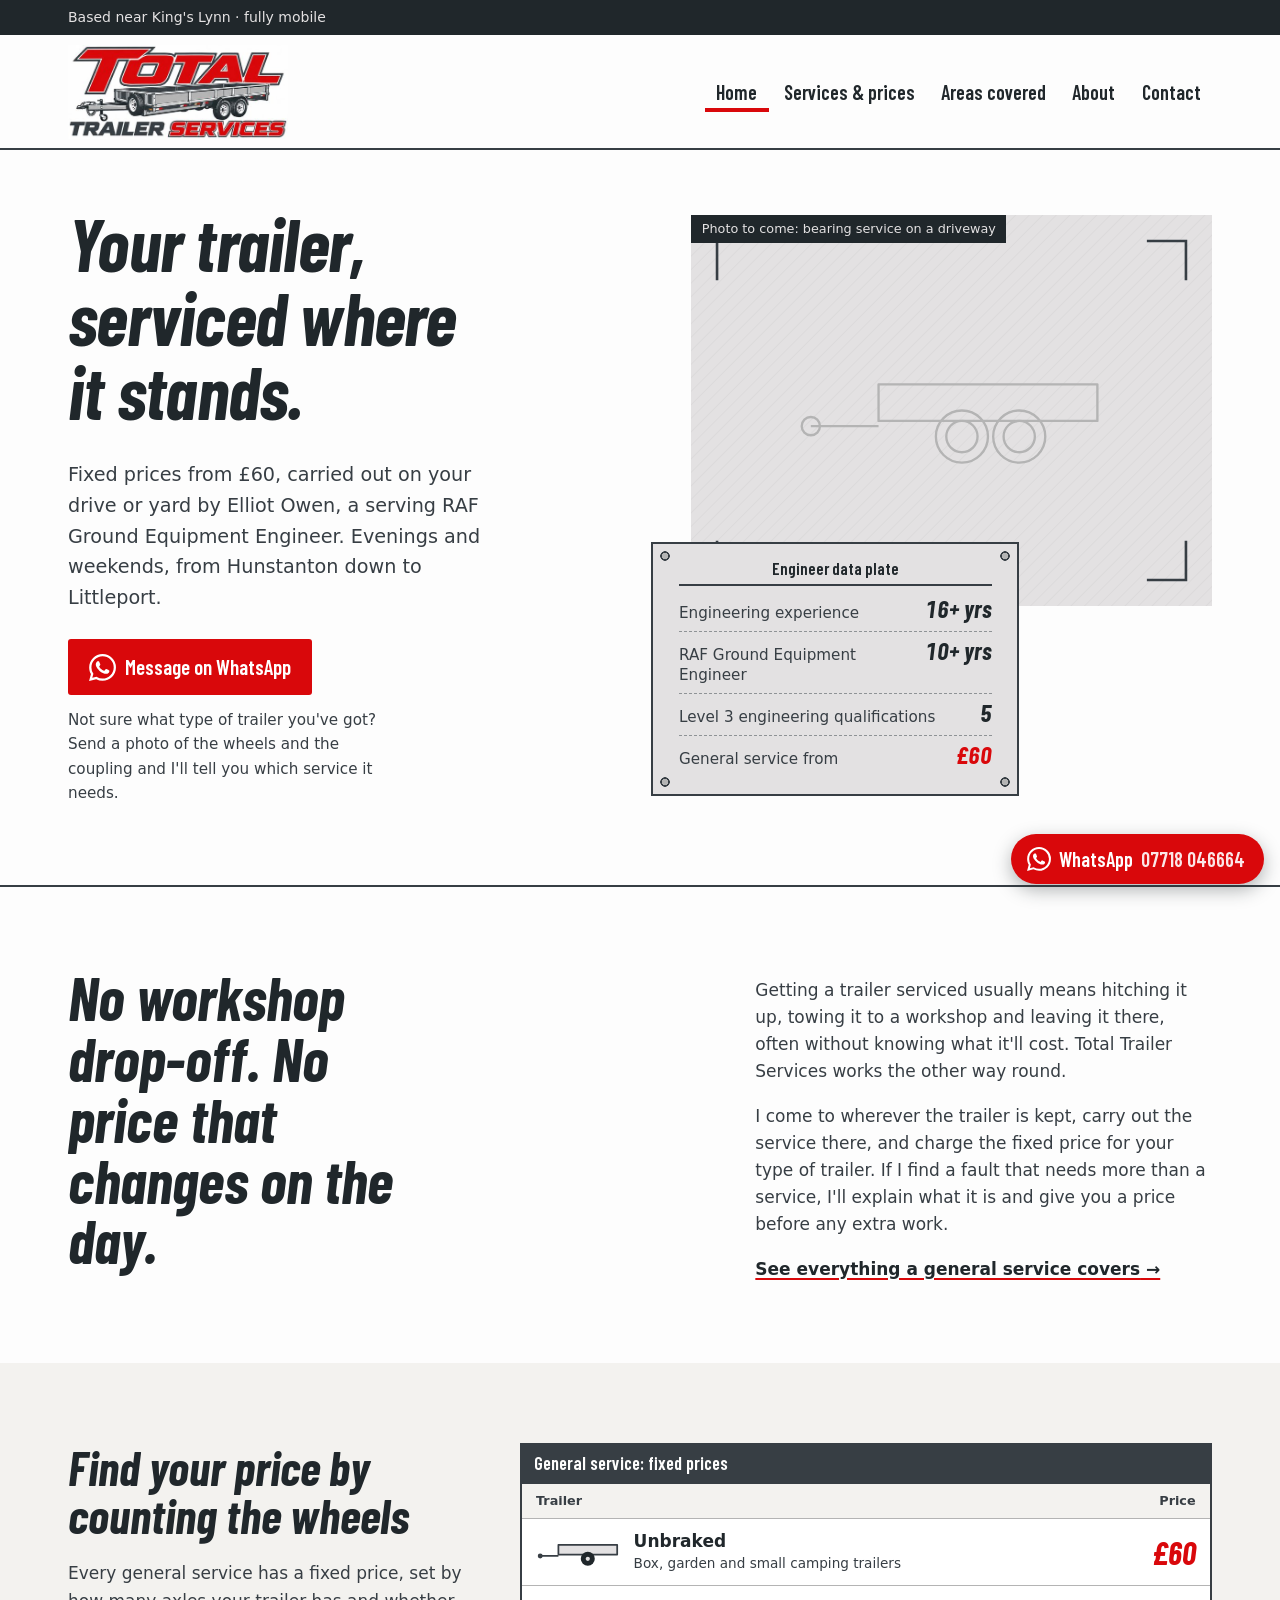
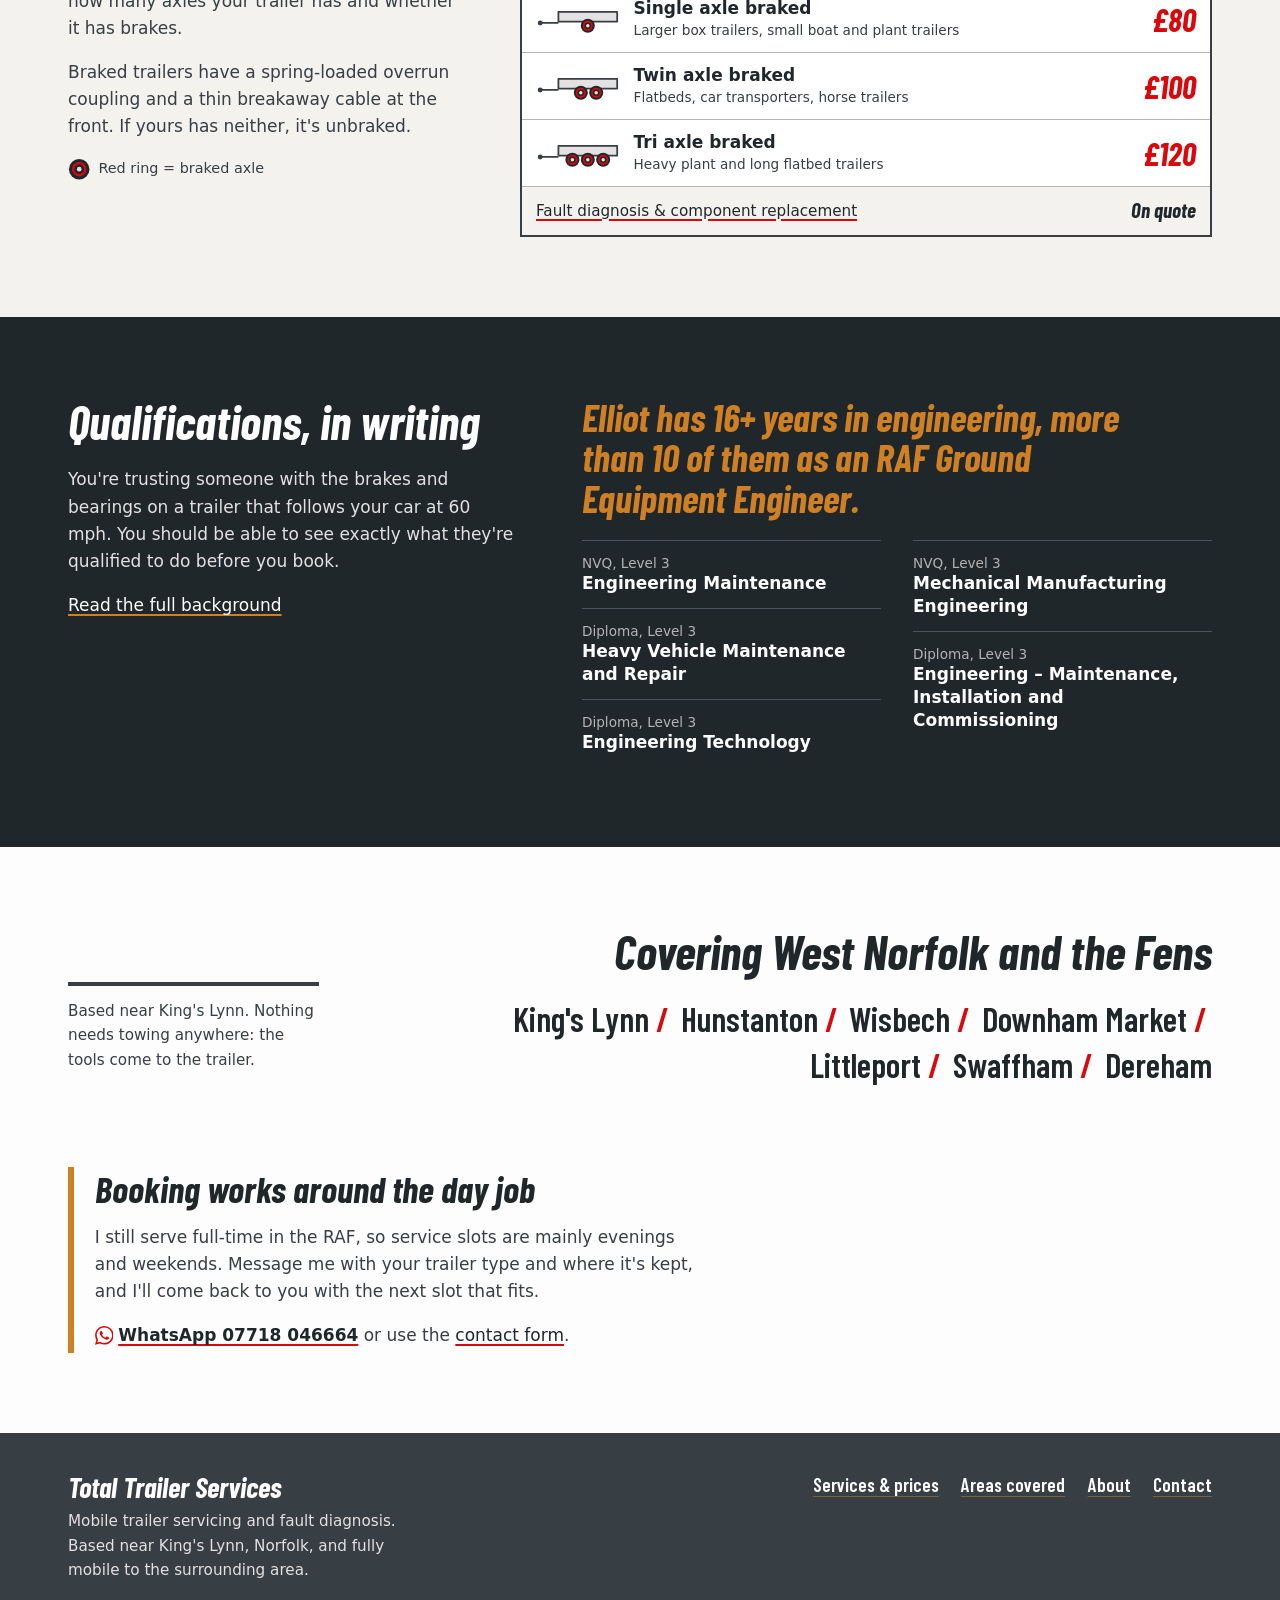
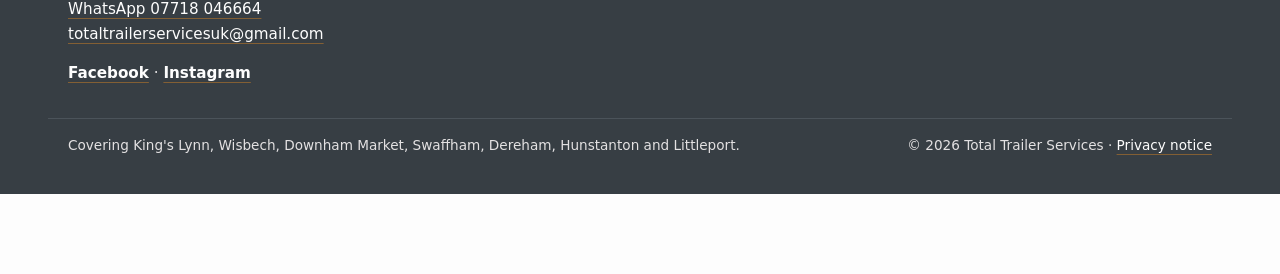
==== index.html @ 3a213771 "Add Facebook and Instagram links Footer social line on every page, a social line on the contact page" ====
<!doctype html>
<html lang="en-GB">
<head>
  <meta charset="utf-8">
  <meta name="viewport" content="width=device-width, initial-scale=1">
  <title>Mobile Trailer Servicing King's Lynn &amp; West Norfolk | Total Trailer Services</title>
  <meta name="description" content="RAF-trained mobile trailer servicing near King's Lynn. Fixed prices from £60 for unbraked, single, twin and tri axle trailers, serviced on your drive. Fault diagnosis too.">
  <link rel="canonical" href="https://totaltrailerservices.com/">
  <meta property="og:type" content="website">
  <meta property="og:title" content="Mobile Trailer Servicing – King's Lynn &amp; West Norfolk">
  <meta property="og:description" content="Fixed-price trailer servicing from £60, carried out where your trailer is parked by an RAF Ground Equipment Engineer.">
  <meta property="og:url" content="https://totaltrailerservices.com/">
  <meta property="og:image" content="https://totaltrailerservices.com/images/total-trailer-services-og.jpg">
  <meta property="og:image:width" content="1200">
  <meta property="og:image:height" content="630">
  <meta property="og:image:alt" content="Total Trailer Services logo with totaltrailerservices.com - mobile trailer servicing Norfolk">
  <meta name="twitter:card" content="summary_large_image">
  <meta name="theme-color" content="#20272b">
  <link rel="icon" href="favicon.svg" type="image/svg+xml">
  <link rel="apple-touch-icon" href="apple-touch-icon.png">
  <link rel="preload" href="fonts/barlow-condensed-700-italic-latin.woff2" as="font" type="font/woff2" crossorigin>
  <link rel="stylesheet" href="css/styles.css">
  <script>document.documentElement.className += ' js';</script>
  <script src="js/site.js" defer></script>
  <script type="application/ld+json">
  {
    "@context": "https://schema.org",
    "@type": "LocalBusiness",
    "@id": "https://totaltrailerservices.com/#business",
    "name": "Total Trailer Services",
    "founder": { "@type": "Person", "name": "Elliot Owen", "jobTitle": "Trailer service engineer" },
    "description": "RAF-trained mobile trailer servicing and fault diagnosis based near King's Lynn, Norfolk. Fixed-price general servicing for unbraked, single, twin and tri axle braked trailers.",
    "url": "https://totaltrailerservices.com/",
    "sameAs": ["https://www.facebook.com/profile.php?id=61594509803579", "https://www.instagram.com/totaltrailerservicesuk"],
    "telephone": "+447718046664",
    "logo": "https://totaltrailerservices.com/images/total-trailer-services-logo.jpg",
    "image": "https://totaltrailerservices.com/images/total-trailer-services-logo.jpg",
    "priceRange": "£60–£120",
    "currenciesAccepted": "GBP",
    "address": { "@type": "PostalAddress", "addressLocality": "King's Lynn", "addressRegion": "Norfolk", "addressCountry": "GB" },
    "areaServed": [
      { "@type": "City", "name": "King's Lynn", "containedInPlace": { "@type": "AdministrativeArea", "name": "Norfolk" } },
      { "@type": "City", "name": "Wisbech", "containedInPlace": { "@type": "AdministrativeArea", "name": "Cambridgeshire" } },
      { "@type": "City", "name": "Downham Market", "containedInPlace": { "@type": "AdministrativeArea", "name": "Norfolk" } },
      { "@type": "City", "name": "Swaffham", "containedInPlace": { "@type": "AdministrativeArea", "name": "Norfolk" } },
      { "@type": "City", "name": "Dereham", "containedInPlace": { "@type": "AdministrativeArea", "name": "Norfolk" } },
      { "@type": "City", "name": "Hunstanton", "containedInPlace": { "@type": "AdministrativeArea", "name": "Norfolk" } },
      { "@type": "City", "name": "Littleport", "containedInPlace": { "@type": "AdministrativeArea", "name": "Cambridgeshire" } }
    ],
    "knowsAbout": ["Trailer servicing", "Trailer brake servicing", "Wheel bearing replacement", "Trailer lighting and wiring faults", "Trailer fault diagnosis"],
    "hasOfferCatalog": {
      "@type": "OfferCatalog",
      "name": "Mobile trailer services",
      "itemListElement": [
        { "@type": "Offer", "name": "General service – unbraked trailer", "price": "60.00", "priceCurrency": "GBP", "itemOffered": { "@type": "Service", "name": "Unbraked trailer general service", "serviceType": "Mobile trailer servicing" } },
        { "@type": "Offer", "name": "General service – single axle braked trailer", "price": "80.00", "priceCurrency": "GBP", "itemOffered": { "@type": "Service", "name": "Single axle braked trailer general service", "serviceType": "Mobile trailer servicing" } },
        { "@type": "Offer", "name": "General service – twin axle braked trailer", "price": "100.00", "priceCurrency": "GBP", "itemOffered": { "@type": "Service", "name": "Twin axle braked trailer general service", "serviceType": "Mobile trailer servicing" } },
        { "@type": "Offer", "name": "General service – tri axle braked trailer", "price": "120.00", "priceCurrency": "GBP", "itemOffered": { "@type": "Service", "name": "Tri axle braked trailer general service", "serviceType": "Mobile trailer servicing" } },
        { "@type": "Offer", "name": "Fault diagnosis and component replacement", "description": "Braking system and lighting/wiring fault diagnosis, with component replacement. Quote on request.", "itemOffered": { "@type": "Service", "name": "Trailer fault diagnosis and component replacement", "serviceType": "Trailer fault diagnosis" } }
      ]
    }
  }
  </script>
</head>
<body>
  <a class="skip" href="#main">Skip to content</a>

  <div class="topstrip">
    <div class="wrap">
      <span>Based near King's Lynn · fully mobile</span>
    </div>
  </div>

  <header class="site-header">
    <div class="wrap">
      <a class="brand" href="index.html">
        <img src="images/total-trailer-services-logo.jpg"
             srcset="images/total-trailer-services-logo-480.jpg 480w, images/total-trailer-services-logo-960.jpg 960w"
             sizes="(min-width: 60em) 220px, 170px" width="480" height="205"
             alt="Total Trailer Services logo - mobile trailer servicing Norfolk">
      </a>
      <button class="nav-toggle" type="button" aria-expanded="false" aria-controls="site-nav"><span class="nav-toggle__bars" aria-hidden="true"></span>Menu</button>
      <nav id="site-nav" class="nav" aria-label="Main">
        <ul>
          <li><a href="index.html" aria-current="page">Home</a></li>
          <li><a href="services.html">Services &amp; prices</a></li>
          <li><a href="service-areas.html">Areas covered</a></li>
          <li><a href="about.html">About</a></li>
          <li><a href="contact.html">Contact</a></li>
        </ul>
      </nav>
    </div>
  </header>

  <main id="main">

    <!-- HERO: left-aligned copy with a single action. No button pair, no background shape.
         The trust signal lives on a data plate overlapping the photo (decision 1). -->
    <section class="hero" aria-labelledby="hero-title">
      <div class="wrap hero__grid">
        <div class="hero__text">
          <h1 id="hero-title">Your trailer, serviced where it stands.</h1>
          <p class="hero__sub">Fixed prices from £60, carried out on your drive or yard by Elliot Owen, a serving RAF Ground Equipment Engineer. Evenings and weekends, from Hunstanton down to Littleport.</p>
          <div class="hero__actions">
            <a class="btn btn--wa" href="https://wa.me/447718046664">
              <svg viewBox="0 0 24 24" aria-hidden="true" focusable="false"><path d="M17.472 14.382c-.297-.149-1.758-.867-2.03-.967-.273-.099-.471-.148-.67.15-.197.297-.767.966-.94 1.164-.173.199-.347.223-.644.075-.297-.15-1.255-.463-2.39-1.475-.883-.788-1.48-1.761-1.653-2.059-.173-.297-.018-.458.13-.606.134-.133.298-.347.446-.52.149-.174.198-.298.298-.497.099-.198.05-.371-.025-.52-.075-.149-.669-1.612-.916-2.207-.242-.579-.487-.5-.669-.51-.173-.008-.371-.01-.57-.01-.198 0-.52.074-.792.372-.272.297-1.04 1.016-1.04 2.479 0 1.462 1.065 2.875 1.213 3.074.149.198 2.096 3.2 5.077 4.487.709.306 1.262.489 1.694.625.712.227 1.36.195 1.871.118.571-.085 1.758-.719 2.006-1.413.248-.694.248-1.289.173-1.413-.074-.124-.272-.198-.57-.347m-5.421 7.403h-.004a9.87 9.87 0 01-5.031-1.378l-.361-.214-3.741.982.998-3.648-.235-.374a9.86 9.86 0 01-1.51-5.26c.001-5.45 4.436-9.884 9.888-9.884 2.64 0 5.122 1.03 6.988 2.898a9.825 9.825 0 012.893 6.994c-.003 5.45-4.437 9.884-9.885 9.884m8.413-18.297A11.815 11.815 0 0012.05 0C5.495 0 .16 5.335.157 11.892c0 2.096.547 4.142 1.588 5.945L.057 24l6.305-1.654a11.882 11.882 0 005.683 1.448h.005c6.554 0 11.89-5.335 11.893-11.893a11.821 11.821 0 00-3.48-8.413z"/></svg>
              Message on WhatsApp
            </a>
            <p class="hero__hint">Not sure what type of trailer you've got? Send a photo of the wheels and the coupling and I'll tell you which service it needs.</p>
          </div>
        </div>

        <div class="hero__media">
          <!-- PHOTO SLOT — suggested file: images/mobile-trailer-servicing-kings-lynn.jpg (landscape, 1200px+).
               Swap the src, then remove the photo--placeholder class. -->
          <div class="photo photo--placeholder" data-label="Photo to come: bearing service on a driveway">
            <img src="images/photo-placeholder.svg" width="1200" height="900"
                 alt="Elliot Owen greasing the wheel bearings on a twin axle braked trailer parked on a customer's driveway near King's Lynn">
          </div>
          <!-- The site's only "stats" block. Earned: published qualifications are this business's
               main edge locally, and it's drawn as a chassis data plate rather than a stats bar. -->
          <aside class="dataplate" aria-label="Engineer credentials">
            <p class="dataplate__title">Engineer data plate</p>
            <dl>
              <div><dt>Engineering experience</dt><dd>16+ yrs</dd></div>
              <div><dt>RAF Ground Equipment Engineer</dt><dd>10+ yrs</dd></div>
              <div><dt>Level 3 engineering qualifications</dt><dd>5</dd></div>
              <div><dt>General service from</dt><dd class="is-price">£60</dd></div>
            </dl>
          </aside>
        </div>
      </div>
    </section>

    <!-- Opens with a statement headline and no heading ornament; body copy sits to the right. -->
    <section class="statement section" aria-labelledby="statement-title">
      <div class="wrap statement__grid">
        <h2 id="statement-title" class="statement__lead">No workshop drop-off. No price that changes on the day.</h2>
        <div class="statement__body">
          <p>Getting a trailer serviced usually means hitching it up, towing it to a workshop and leaving it there, often without knowing what it'll cost. Total Trailer Services works the other way round.</p>
          <p>I come to wherever the trailer is kept, carry out the service there, and charge the fixed price for your type of trailer. If I find a fault that needs more than a service, I'll explain what it is and give you a price before any extra work.</p>
          <p><a class="link-strong" href="services.html">See everything a general service covers</a></p>
        </div>
      </div>
    </section>

    <!-- Pricing snapshot: job sheet table keyed by axle drawings (decisions 1 + 2). -->
    <section class="pricing section" aria-labelledby="pricing-title">
      <div class="wrap pricing__grid">
        <div class="pricing__intro">
          <h2 id="pricing-title">Find your price by counting the wheels</h2>
          <p>Every general service has a fixed price, set by how many axles your trailer has and whether it has brakes.</p>
          <p>Braked trailers have a spring-loaded overrun coupling and a thin breakaway cable at the front. If yours has neither, it's unbraked.</p>
          <p class="legend">
            <svg viewBox="0 0 24 24" aria-hidden="true" focusable="false"><circle class="axle__tyre" cx="12" cy="12" r="11"/><circle class="axle__drum" cx="12" cy="12" r="6.5"/><circle class="axle__hub" cx="12" cy="12" r="2.5"/></svg>
            Red ring = braked axle
          </p>
        </div>

        <table class="jobsheet">
          <caption>General service: fixed prices</caption>
          <thead>
            <tr><th scope="col">Trailer</th><th scope="col">Price</th></tr>
          </thead>
          <tbody>
            <tr>
              <th scope="row"><span class="jobsheet__trailer">
                <svg class="axle" viewBox="0 0 120 48" aria-hidden="true" focusable="false"><path class="axle__body" d="M6 30h26M32 14h84v14H32z"/><circle class="axle__hitch" cx="6" cy="30" r="3.5"/><circle class="axle__tyre" cx="74" cy="34" r="10"/><circle class="axle__hub" cx="74" cy="34" r="3"/></svg>
                <span><span class="jobsheet__name">Unbraked</span><span class="jobsheet__note">Box, garden and small camping trailers</span></span>
              </span></th>
              <td class="price">£60</td>
            </tr>
            <tr>
              <th scope="row"><span class="jobsheet__trailer">
                <svg class="axle" viewBox="0 0 120 48" aria-hidden="true" focusable="false"><path class="axle__body" d="M6 30h26M32 14h84v14H32z"/><circle class="axle__hitch" cx="6" cy="30" r="3.5"/><circle class="axle__tyre" cx="74" cy="34" r="10"/><circle class="axle__drum" cx="74" cy="34" r="6"/><circle class="axle__hub" cx="74" cy="34" r="2.5"/></svg>
                <span><span class="jobsheet__name">Single axle braked</span><span class="jobsheet__note">Larger box trailers, small boat and plant trailers</span></span>
              </span></th>
              <td class="price">£80</td>
            </tr>
            <tr>
              <th scope="row"><span class="jobsheet__trailer">
                <svg class="axle" viewBox="0 0 120 48" aria-hidden="true" focusable="false"><path class="axle__body" d="M6 30h26M32 14h84v14H32z"/><circle class="axle__hitch" cx="6" cy="30" r="3.5"/><circle class="axle__tyre" cx="64" cy="34" r="10"/><circle class="axle__drum" cx="64" cy="34" r="6"/><circle class="axle__hub" cx="64" cy="34" r="2.5"/><circle class="axle__tyre" cx="86" cy="34" r="10"/><circle class="axle__drum" cx="86" cy="34" r="6"/><circle class="axle__hub" cx="86" cy="34" r="2.5"/></svg>
                <span><span class="jobsheet__name">Twin axle braked</span><span class="jobsheet__note">Flatbeds, car transporters, horse trailers</span></span>
              </span></th>
              <td class="price">£100</td>
            </tr>
            <tr>
              <th scope="row"><span class="jobsheet__trailer">
                <svg class="axle" viewBox="0 0 120 48" aria-hidden="true" focusable="false"><path class="axle__body" d="M6 30h26M32 14h84v14H32z"/><circle class="axle__hitch" cx="6" cy="30" r="3.5"/><circle class="axle__tyre" cx="52" cy="34" r="10"/><circle class="axle__drum" cx="52" cy="34" r="6"/><circle class="axle__hub" cx="52" cy="34" r="2.5"/><circle class="axle__tyre" cx="74" cy="34" r="10"/><circle class="axle__drum" cx="74" cy="34" r="6"/><circle class="axle__hub" cx="74" cy="34" r="2.5"/><circle class="axle__tyre" cx="96" cy="34" r="10"/><circle class="axle__drum" cx="96" cy="34" r="6"/><circle class="axle__hub" cx="96" cy="34" r="2.5"/></svg>
                <span><span class="jobsheet__name">Tri axle braked</span><span class="jobsheet__note">Heavy plant and long flatbed trailers</span></span>
              </span></th>
              <td class="price">£120</td>
            </tr>
          </tbody>
          <tfoot>
            <tr>
              <td><a href="services.html#faults">Fault diagnosis &amp; component replacement</a></td>
              <td class="price">On quote</td>
            </tr>
          </tfoot>
        </table>
      </div>
    </section>

    <!-- Dark band opens with a plain argument instead of an icon row; quals run as a ruled two-column list. -->
    <section class="creds section" aria-labelledby="creds-title">
      <div class="wrap creds__grid">
        <div>
          <h2 id="creds-title">Qualifications, in writing</h2>
          <p>You're trusting someone with the brakes and bearings on a trailer that follows your car at 60 mph. You should be able to see exactly what they're qualified to do before you book.</p>
          <p><a href="about.html">Read the full background</a></p>
        </div>
        <div>
          <p class="creds__headline">Elliot has 16+ years in engineering, more than 10 of them as an RAF Ground Equipment Engineer.</p>
          <ul class="qual-list">
            <li><span class="qual-type">NVQ, Level 3</span><span class="qual-name">Engineering Maintenance</span></li>
            <li><span class="qual-type">Diploma, Level 3</span><span class="qual-name">Heavy Vehicle Maintenance and Repair</span></li>
            <li><span class="qual-type">Diploma, Level 3</span><span class="qual-name">Engineering Technology</span></li>
            <li><span class="qual-type">NVQ, Level 3</span><span class="qual-name">Mechanical Manufacturing Engineering</span></li>
            <li><span class="qual-type">Diploma, Level 3</span><span class="qual-name">Engineering – Maintenance, Installation and Commissioning</span></li>
          </ul>
        </div>
      </div>
    </section>

    <!-- Right-aligned on desktop, deliberately breaking the left-aligned rhythm above. -->
    <section class="townline section" aria-labelledby="areas-title">
      <div class="wrap townline__grid">
        <p class="townline__aside">Based near King's Lynn. Nothing needs towing anywhere: the tools come to the trailer.</p>
        <div class="townline__main">
          <h2 id="areas-title">Covering West Norfolk and the Fens</h2>
          <ul class="towns-inline">
            <li><a href="service-areas.html#kings-lynn">King's Lynn</a></li>
            <li><a href="service-areas.html#hunstanton">Hunstanton</a></li>
            <li><a href="service-areas.html#wisbech">Wisbech</a></li>
            <li><a href="service-areas.html#downham-market">Downham Market</a></li>
            <li><a href="service-areas.html#littleport">Littleport</a></li>
            <li><a href="service-areas.html#swaffham">Swaffham</a></li>
            <li><a href="service-areas.html#dereham">Dereham</a></li>
          </ul>
        </div>
      </div>
    </section>

    <!-- Page close: a practical booking note, not a CTA banner. -->
    <section class="booking section" aria-labelledby="booking-title">
      <div class="wrap">
        <div class="booking__note">
          <h2 id="booking-title">Booking works around the day job</h2>
          <p>I still serve full-time in the RAF, so service slots are mainly evenings and weekends. Message me with your trailer type and where it's kept, and I'll come back to you with the next slot that fits.</p>
          <p>
            <a class="wa-text" href="https://wa.me/447718046664"><svg viewBox="0 0 24 24" aria-hidden="true" focusable="false"><path d="M17.472 14.382c-.297-.149-1.758-.867-2.03-.967-.273-.099-.471-.148-.67.15-.197.297-.767.966-.94 1.164-.173.199-.347.223-.644.075-.297-.15-1.255-.463-2.39-1.475-.883-.788-1.48-1.761-1.653-2.059-.173-.297-.018-.458.13-.606.134-.133.298-.347.446-.52.149-.174.198-.298.298-.497.099-.198.05-.371-.025-.52-.075-.149-.669-1.612-.916-2.207-.242-.579-.487-.5-.669-.51-.173-.008-.371-.01-.57-.01-.198 0-.52.074-.792.372-.272.297-1.04 1.016-1.04 2.479 0 1.462 1.065 2.875 1.213 3.074.149.198 2.096 3.2 5.077 4.487.709.306 1.262.489 1.694.625.712.227 1.36.195 1.871.118.571-.085 1.758-.719 2.006-1.413.248-.694.248-1.289.173-1.413-.074-.124-.272-.198-.57-.347m-5.421 7.403h-.004a9.87 9.87 0 01-5.031-1.378l-.361-.214-3.741.982.998-3.648-.235-.374a9.86 9.86 0 01-1.51-5.26c.001-5.45 4.436-9.884 9.888-9.884 2.64 0 5.122 1.03 6.988 2.898a9.825 9.825 0 012.893 6.994c-.003 5.45-4.437 9.884-9.885 9.884m8.413-18.297A11.815 11.815 0 0012.05 0C5.495 0 .16 5.335.157 11.892c0 2.096.547 4.142 1.588 5.945L.057 24l6.305-1.654a11.882 11.882 0 005.683 1.448h.005c6.554 0 11.89-5.335 11.893-11.893a11.821 11.821 0 00-3.48-8.413z"/></svg>WhatsApp 07718 046664</a>
            or use the <a href="contact.html">contact form</a>.
          </p>
        </div>
      </div>
    </section>

  </main>

  <footer class="site-footer">
    <div class="wrap site-footer__top">
      <div>
        <p class="site-footer__name">Total Trailer Services</p>
        <p class="site-footer__blurb">Mobile trailer servicing and fault diagnosis. Based near King's Lynn, Norfolk, and fully mobile to the surrounding area.</p>
        <p><a href="https://wa.me/447718046664">WhatsApp 07718 046664</a><br><a class="js-email" href="contact.html" data-e="moc.liamg@kusecivresreliartlatot">Email via the contact page</a></p>
        <p class="social"><a href="https://www.facebook.com/profile.php?id=61594509803579">Facebook</a> · <a href="https://www.instagram.com/totaltrailerservicesuk">Instagram</a></p>
      </div>
      <nav aria-label="Footer">
        <ul class="site-footer__links">
          <li><a href="services.html">Services &amp; prices</a></li>
          <li><a href="service-areas.html">Areas covered</a></li>
          <li><a href="about.html">About</a></li>
          <li><a href="contact.html">Contact</a></li>
        </ul>
      </nav>
    </div>
    <div class="wrap site-footer__base">
      <p>Covering King's Lynn, Wisbech, Downham Market, Swaffham, Dereham, Hunstanton and Littleport.</p>
      <p>© 2026 Total Trailer Services · <a href="privacy.html">Privacy notice</a></p>
    </div>
  </footer>

  <a class="wa-float" href="https://wa.me/447718046664">
    <svg viewBox="0 0 24 24" aria-hidden="true" focusable="false"><path d="M17.472 14.382c-.297-.149-1.758-.867-2.03-.967-.273-.099-.471-.148-.67.15-.197.297-.767.966-.94 1.164-.173.199-.347.223-.644.075-.297-.15-1.255-.463-2.39-1.475-.883-.788-1.48-1.761-1.653-2.059-.173-.297-.018-.458.13-.606.134-.133.298-.347.446-.52.149-.174.198-.298.298-.497.099-.198.05-.371-.025-.52-.075-.149-.669-1.612-.916-2.207-.242-.579-.487-.5-.669-.51-.173-.008-.371-.01-.57-.01-.198 0-.52.074-.792.372-.272.297-1.04 1.016-1.04 2.479 0 1.462 1.065 2.875 1.213 3.074.149.198 2.096 3.2 5.077 4.487.709.306 1.262.489 1.694.625.712.227 1.36.195 1.871.118.571-.085 1.758-.719 2.006-1.413.248-.694.248-1.289.173-1.413-.074-.124-.272-.198-.57-.347m-5.421 7.403h-.004a9.87 9.87 0 01-5.031-1.378l-.361-.214-3.741.982.998-3.648-.235-.374a9.86 9.86 0 01-1.51-5.26c.001-5.45 4.436-9.884 9.888-9.884 2.64 0 5.122 1.03 6.988 2.898a9.825 9.825 0 012.893 6.994c-.003 5.45-4.437 9.884-9.885 9.884m8.413-18.297A11.815 11.815 0 0012.05 0C5.495 0 .16 5.335.157 11.892c0 2.096.547 4.142 1.588 5.945L.057 24l6.305-1.654a11.882 11.882 0 005.683 1.448h.005c6.554 0 11.89-5.335 11.893-11.893a11.821 11.821 0 00-3.48-8.413z"/></svg>
    <span>WhatsApp</span><span class="wa-float__num">07718 046664</span>
  </a>
</body>
</html>
---- css/styles.css ----
/* ==========================================================================
   Total Trailer Services — styles.css
   --------------------------------------------------------------------------
   PALETTE — eyedropped from images/total-trailer-services-logo.jpg
   (dominant pixel cluster per region, not guessed):
     --red       #d9080b  "TOTAL" / "SERVICES" letter fill
     --charcoal  #373e44  "TRAILER" lettering and outline stroke
     --tyre      #20272b  tyre rubber
     --panel     #b4b4b4  trailer side panel / frame
     --steel     #e3e1e2  chassis highlight grey
     --amber     #cf8025  amber side-marker reflector
     --paper     #fdfdfd  logo ground
   Derived, not in the logo: --red-deep (pressed state), --sheet (paper tint).

   How colour is used, deliberately unevenly:
     red    = the WhatsApp action, prices, and the "braked" ring on axle drawings
     tyre   = form submit + dark bands; links are tyre-coloured with a red underline
     amber  = availability markers, focus rings, links on dark backgrounds
     panel  = rules and dividers only, never text

   DESIGN DECISIONS
   1. Workshop paperwork is the component language. Credentials = a riveted
      chassis data plate; pricing + checklist = a ruled service job sheet with
      a tick column; qualifications = a certificate register. Square corners,
      ruled lines, tabular figures. (Borrowed structure: the label/value rows of
      a trailer VIN plate and a paper service checklist — not any website.)
   2. Trailers are identified by drawing, not jargon: an SVG side-profile
      (0–3 axles, red ring = braked) keys the price table and the contact
      form's trailer picker.

   TYPE — Barlow Condensed (600, 700 italic) for headings, prices and labels.
   Why: its lean echoes the forward-slanted logo lettering, and the condensed
   width keeps price rows and long headings on one line at 360px. Body copy
   uses the system UI stack: zero download, and it's what the phone already
   renders best for someone reading beside a broken trailer.
   ========================================================================== */

/* Self-hosted Barlow Condensed (latin subset, SIL Open Font License) — no third-party font request. */
@font-face {
  font-family: "Barlow Condensed";
  font-style: normal;
  font-weight: 600;
  font-display: swap;
  src: url("../fonts/barlow-condensed-600-latin.woff2") format("woff2");
}
@font-face {
  font-family: "Barlow Condensed";
  font-style: italic;
  font-weight: 700;
  font-display: swap;
  src: url("../fonts/barlow-condensed-700-italic-latin.woff2") format("woff2");
}

:root {
  --red: #d9080b;
  --red-deep: #a90609;
  --charcoal: #373e44;
  --tyre: #20272b;
  --panel: #b4b4b4;
  --steel: #e3e1e2;
  --amber: #cf8025;
  --paper: #fdfdfd;
  --sheet: #f3f2ef;

  --display: "Barlow Condensed", "Arial Narrow", "Roboto Condensed", sans-serif;
  --body: system-ui, -apple-system, "Segoe UI", Roboto, "Helvetica Neue", Arial, sans-serif;
  --wrap: 74rem;
}

*, *::before, *::after { box-sizing: border-box; }

html { -webkit-text-size-adjust: 100%; scroll-padding-top: 1rem; }

body {
  margin: 0;
  font-family: var(--body);
  font-size: 1.0625rem;
  line-height: 1.6;
  color: var(--charcoal);
  background: var(--paper);
  /* room so the floating WhatsApp button never covers the footer text */
  padding-bottom: 5rem;
}

img, svg { display: block; max-width: 100%; }

h1, h2, h3 {
  font-family: var(--display);
  font-weight: 700;
  font-style: italic;
  line-height: 1;
  color: var(--tyre);
  margin: 0 0 .45em;
}
h1 { font-size: clamp(2.6rem, 9vw, 4.6rem); letter-spacing: -.01em; }
h2 { font-size: clamp(2rem, 5.5vw, 3rem); }
h3 { font-size: 1.55rem; }

p { margin: 0 0 1em; }
p:last-child { margin-bottom: 0; }

a {
  color: var(--tyre);
  text-decoration-color: var(--red);
  text-decoration-thickness: 2px;
  text-underline-offset: 3px;
}
a:hover { color: var(--red); }

:focus-visible { outline: 3px solid var(--amber); outline-offset: 2px; }

.wrap { max-width: var(--wrap); margin: 0 auto; padding: 0 1.25rem; }

.sr-only {
  position: absolute; width: 1px; height: 1px; padding: 0; margin: -1px;
  overflow: hidden; clip: rect(0 0 0 0); white-space: nowrap; border: 0;
}

.skip {
  position: absolute; left: .5rem; top: -4rem; z-index: 100;
  background: var(--tyre); color: var(--paper); padding: .6rem 1rem;
}
.skip:focus { top: .5rem; }

.section { padding: 3rem 0; }
@media (min-width: 60em) { .section { padding: 5rem 0; } }

/* ---------- Top strip + header ---------- */

.topstrip { background: var(--tyre); color: var(--steel); font-size: .875rem; }
.topstrip .wrap {
  display: flex; flex-wrap: wrap; gap: .1rem 1.5rem; padding-block: .4rem;
}

.site-header { position: relative; background: var(--paper); border-bottom: 2px solid var(--charcoal); }
.site-header .wrap {
  display: flex; flex-wrap: wrap; align-items: center; justify-content: space-between;
  gap: .5rem 1rem; padding-block: .6rem;
}

.brand img { width: 170px; height: auto; }
@media (min-width: 60em) { .brand img { width: 220px; } }

.nav-toggle { display: none; }
html.js .nav-toggle {
  display: inline-flex; align-items: center; gap: .55rem;
  font: 600 1.25rem/1 var(--display); color: var(--tyre);
  background: none; border: 2px solid var(--charcoal); border-radius: 3px;
  padding: .55rem .8rem; cursor: pointer;
}
.nav-toggle__bars, .nav-toggle__bars::before, .nav-toggle__bars::after {
  display: block; width: 1.1rem; height: 2px; background: currentColor; position: relative;
}
.nav-toggle__bars::before, .nav-toggle__bars::after { content: ""; position: absolute; left: 0; }
.nav-toggle__bars::before { top: -6px; }
.nav-toggle__bars::after { top: 6px; }

.nav { width: 100%; }
.nav ul { list-style: none; margin: 0; padding: 0; }
.nav a {
  display: block; padding: .85rem 1.25rem;
  font: 600 1.35rem/1.1 var(--display); color: var(--tyre); text-decoration: none;
  border-top: 1px solid var(--steel);
}
.nav a:hover { color: var(--red); }
.nav a[aria-current="page"] { box-shadow: inset 5px 0 0 var(--red); }

html.js .nav {
  display: none; position: absolute; left: 0; right: 0; top: 100%; z-index: 40;
  background: var(--paper); border-bottom: 2px solid var(--charcoal);
}
html.js .nav.is-open { display: block; }

@media (min-width: 56em) {
  html.js .nav-toggle { display: none; }
  .nav, html.js .nav { display: block; position: static; width: auto; border: 0; background: none; }
  .nav ul { display: flex; gap: .25rem; }
  .nav a { border: 0; padding: .55rem .7rem; font-size: 1.25rem; }
  .nav a[aria-current="page"] { box-shadow: inset 0 -4px 0 var(--red); }
}

/* ---------- Buttons + WhatsApp ---------- */

.btn {
  display: inline-flex; align-items: center; gap: .6rem;
  font: 600 1.3rem/1 var(--display);
  padding: .9rem 1.3rem; border: 0; border-radius: 3px;
  text-decoration: none; cursor: pointer;
}
.btn svg { width: 1.3em; height: 1.3em; flex: none; fill: currentColor; }
.btn--wa { background: var(--red); color: #fff; }
.btn--wa:hover { background: var(--red-deep); color: #fff; }
.btn--dark { background: var(--tyre); color: var(--paper); }
.btn--dark:hover { background: var(--charcoal); color: #fff; }

.wa-text { font-weight: 700; white-space: nowrap; }
.wa-text svg { display: inline-block; width: 1.1em; height: 1.1em; fill: var(--red); vertical-align: -.2em; margin-right: .3rem; }

/* Pill shape + shadow are used ONLY here: it's the one element floating above
   content, so it has to read as a separate layer, and a pill is the shape
   people already recognise as a floating chat control. */
.wa-float {
  position: fixed; z-index: 50;
  right: max(1rem, env(safe-area-inset-right));
  bottom: max(1rem, env(safe-area-inset-bottom));
  display: flex; align-items: center; gap: .5rem;
  padding: .8rem 1.2rem .8rem 1rem;
  background: var(--red); color: #fff; text-decoration: none;
  font: 600 1.25rem/1 var(--display);
  border-radius: 999px;
  box-shadow: 0 6px 18px rgba(32, 39, 43, .35);
}
.wa-float:hover { background: var(--red-deep); color: #fff; }
.wa-float svg { width: 1.5rem; height: 1.5rem; fill: currentColor; }
.wa-float__num { display: none; font-weight: 600; opacity: .9; }
@media (min-width: 48em) { .wa-float__num { display: inline; } }

/* ---------- Photo slots ---------- */
/* To add a real photo: change the <img src>, then remove the "photo--placeholder" class. */

.photo { position: relative; overflow: hidden; background: var(--steel); aspect-ratio: 4 / 3; margin: 0; }
.photo img { width: 100%; height: 100%; object-fit: cover; }
.photo--tall { aspect-ratio: 4 / 5; }
.photo--wide { aspect-ratio: 16 / 9; }
.photo--placeholder::after {
  content: attr(data-label);
  position: absolute; left: 0; top: 0; max-width: 92%;
  background: var(--tyre); color: var(--steel);
  font-size: .8rem; line-height: 1.3; padding: .35rem .65rem;
}

/* ---------- Axle drawings (decision 2) ---------- */

.axle { width: 84px; height: auto; flex: none; }
.axle__body { fill: var(--steel); stroke: var(--charcoal); stroke-width: 2.5; stroke-linejoin: round; }
.axle__hitch { fill: var(--charcoal); }
.axle__tyre { fill: var(--tyre); }
.axle__hub { fill: var(--steel); }
.axle__drum { fill: none; stroke: var(--red); stroke-width: 2.5; }

.legend { display: flex; align-items: center; gap: .5rem; font-size: .9rem; }
.legend svg { width: 1.4rem; height: 1.4rem; }

/* ---------- Data plate (decision 1) ---------- */

.dataplate {
  position: relative;
  background:
    radial-gradient(circle at 12px 12px, var(--panel) 3px, var(--charcoal) 3.5px, var(--charcoal) 4.5px, transparent 5px),
    radial-gradient(circle at calc(100% - 12px) 12px, var(--panel) 3px, var(--charcoal) 3.5px, var(--charcoal) 4.5px, transparent 5px),
    radial-gradient(circle at 12px calc(100% - 12px), var(--panel) 3px, var(--charcoal) 3.5px, var(--charcoal) 4.5px, transparent 5px),
    radial-gradient(circle at calc(100% - 12px) calc(100% - 12px), var(--panel) 3px, var(--charcoal) 3.5px, var(--charcoal) 4.5px, transparent 5px),
    var(--steel);
  border: 2px solid var(--charcoal);
  padding: 1rem 1.6rem 1.1rem;
  font-size: .95rem; line-height: 1.3;
}
.dataplate__title {
  font: 600 1.05rem/1 var(--display); color: var(--tyre);
  text-align: center; padding-bottom: .5rem; margin-bottom: .2rem;
  border-bottom: 2px solid var(--charcoal);
}
.dataplate dl { margin: 0; }
.dataplate dl div {
  display: flex; justify-content: space-between; align-items: baseline; gap: 1rem;
  padding: .45rem 0; border-bottom: 1px dashed #8f9396;
}
.dataplate dl div:last-child { border-bottom: 0; }
.dataplate dd {
  margin: 0; white-space: nowrap;
  font: 700 italic 1.5rem/1 var(--display); color: var(--tyre);
  font-variant-numeric: tabular-nums;
}
.dataplate dd.is-price { color: var(--red); }

/* ---------- Job sheet price table (decision 1 + 2) ---------- */

.jobsheet {
  width: 100%; border-collapse: collapse; background: #fff;
  border: 2px solid var(--charcoal); font-variant-numeric: tabular-nums;
}
.jobsheet caption {
  caption-side: top; text-align: left;
  background: var(--charcoal); color: var(--paper);
  font: 600 1.15rem/1.2 var(--display); padding: .55rem .9rem;
}
.jobsheet th, .jobsheet td {
  padding: .75rem .9rem; text-align: left; vertical-align: middle;
  border-top: 1px solid var(--panel);
}
.jobsheet thead th {
  background: var(--sheet); border-top: 0; padding-block: .4rem;
  font-size: .8rem; font-weight: 600; color: var(--charcoal);
}
.jobsheet thead th:last-child, .jobsheet .price { text-align: right; }
.jobsheet__trailer { display: flex; align-items: center; gap: .85rem; font-weight: 400; }
.jobsheet__name { display: block; font-weight: 700; color: var(--tyre); line-height: 1.25; }
.jobsheet__note { display: block; font-size: .85rem; line-height: 1.35; margin-top: .15rem; }
.price {
  font: 700 italic 2rem/1 var(--display); color: var(--red); white-space: nowrap;
}
.jobsheet tfoot td { background: var(--sheet); font-size: .95rem; }
.jobsheet tfoot .price { font-size: 1.3rem; color: var(--tyre); }
@media (max-width: 26em) {
  .axle { width: 64px; }
  .jobsheet th, .jobsheet td { padding: .65rem .55rem; }
  .price { font-size: 1.7rem; }
}

/* ---------- Checklist sheet ---------- */

.sheet { background: #fff; border: 2px solid var(--charcoal); }
.sheet__title {
  margin: 0; background: var(--charcoal); color: var(--paper);
  font: 600 normal 1.15rem/1.2 var(--display); padding: .55rem .9rem;
}
.checks { list-style: none; margin: 0; padding: 0 .9rem; }
.checks li {
  display: grid; grid-template-columns: 1.6rem 1fr; gap: .7rem;
  padding: .75rem 0; border-top: 1px solid var(--panel); line-height: 1.45;
}
.checks li:first-child { border-top: 0; }
.checks li::before {
  content: "✓"; display: grid; place-items: center;
  width: 1.4rem; height: 1.4rem; margin-top: .05rem;
  border: 2px solid var(--charcoal); color: var(--tyre);
  font-weight: 700; font-size: .85rem; line-height: 1;
}
.checks strong { display: block; color: var(--tyre); }
.checks .na { display: inline-block; margin-top: .2rem; font-size: .85rem; color: var(--charcoal); border-bottom: 1px dashed var(--panel); }
.sheet__foot { margin: 0; padding: .7rem .9rem; background: var(--sheet); font-size: .9rem; border-top: 1px solid var(--panel); }

/* ==========================================================================
   HOME
   ========================================================================== */

.hero { padding: 2rem 0 3rem; }
.hero__grid { display: grid; gap: 2rem; }
.hero h1 { max-width: 13ch; }
.hero__sub { font-size: 1.2rem; max-width: 36ch; }
.hero__actions { margin-top: 1.6rem; display: grid; gap: .8rem; justify-items: start; }
.hero__hint { font-size: .95rem; max-width: 34ch; }
.hero__media .dataplate { margin: -2.5rem 1rem 0; }
@media (min-width: 60em) {
  .hero { padding: 3.5rem 0 5rem; }
  .hero__grid { grid-template-columns: 1.05fr .95fr; align-items: center; gap: 3rem; }
  .hero__media .dataplate { margin: -4rem 0 0 -2.5rem; max-width: 23rem; }
}

.statement { border-top: 2px solid var(--charcoal); }
.statement__grid { display: grid; gap: 1.5rem; }
.statement__lead { font-size: clamp(2.2rem, 6.5vw, 3.8rem); max-width: 14ch; margin: 0; }
.statement__body { max-width: 38rem; }
@media (min-width: 56em) {
  .statement__grid { grid-template-columns: 7fr 5fr; gap: 3rem; align-items: start; }
  .statement__body { padding-top: .6rem; }
}

.link-strong { font-weight: 700; }
.link-strong::after { content: " →"; }

.pricing { background: var(--sheet); }
.pricing__grid { display: grid; gap: 2rem; }
.pricing__intro { max-width: 30rem; }
@media (min-width: 56em) {
  .pricing__grid { grid-template-columns: 4fr 7fr; gap: 3.5rem; align-items: start; }
  .pricing__intro { position: sticky; top: 1.5rem; }
}

.creds { background: var(--tyre); color: var(--steel); }
.creds h2 { color: var(--paper); }
.creds a { color: var(--paper); text-decoration-color: var(--amber); }
.creds a:hover { color: var(--amber); }
.creds__grid { display: grid; gap: 2rem; }
.creds__headline {
  font: 700 italic clamp(1.7rem, 4.5vw, 2.4rem)/1.05 var(--display);
  color: var(--amber); margin-bottom: 1.4rem; max-width: 32ch;
}
.qual-list { list-style: none; margin: 0; padding: 0; }
.qual-list li { padding: .8rem 0; border-top: 1px solid #4b535a; line-height: 1.35; }
.qual-list span { display: block; }
.qual-type { font-size: .85rem; color: var(--panel); }
.qual-name { color: var(--paper); font-weight: 600; }
@media (min-width: 40em) { .qual-list { columns: 2; column-gap: 2rem; } .qual-list li { break-inside: avoid; } }
@media (min-width: 56em) { .creds__grid { grid-template-columns: 5fr 7fr; gap: 4rem; } }

.townline__grid { display: grid; gap: 1.5rem; }
.towns-inline { list-style: none; margin: 0; padding: 0; font: 600 clamp(1.5rem, 4.5vw, 2.1rem)/1.35 var(--display); }
.towns-inline li { display: inline; }
.towns-inline li:not(:last-child)::after { content: " /"; color: var(--red); margin-right: .3rem; }
.towns-inline a { text-decoration: none; white-space: nowrap; }
.towns-inline a:hover { text-decoration: underline; text-decoration-color: var(--red); }
.townline__aside { font-size: .95rem; max-width: 26ch; border-top: 4px solid var(--charcoal); padding-top: .8rem; }
@media (min-width: 56em) {
  .townline__grid { grid-template-columns: 1fr 2fr; align-items: end; gap: 3rem; }
  .townline__main { text-align: right; }
}

.booking { padding-top: 0; }
.booking__note { max-width: 40rem; border-left: 6px solid var(--amber); padding: .2rem 0 .2rem 1.3rem; }
.booking__note h2 { font-size: clamp(1.7rem, 4.5vw, 2.3rem); }

/* ==========================================================================
   INNER PAGES
   ========================================================================== */

.page-intro { padding: 2.5rem 0 2rem; border-bottom: 2px solid var(--charcoal); }
.page-intro h1 { max-width: 17ch; }
.lede { font-size: 1.2rem; max-width: 42ch; }

/* Services */
.general__head { max-width: 40rem; margin-bottom: 2rem; }
.general__grid { display: grid; gap: 2.5rem; }
.general__grid .legend { margin-top: .8rem; }
.braked-tip { margin-top: 1.5rem; font-size: .95rem; background: var(--sheet); padding: 1rem 1.1rem; }
.braked-tip strong { color: var(--tyre); }
@media (min-width: 60em) { .general__grid { grid-template-columns: 7fr 5fr; gap: 3rem; align-items: start; } }

.faults { background: var(--sheet); border-top: 2px solid var(--charcoal); }
.faults__head { display: grid; gap: 1rem; margin-bottom: 2.5rem; }
.faults__head h2 { max-width: 18ch; margin: 0; }
.faults__head p { max-width: 40rem; }
/* "Quote on request" drawn as a rubber stamp on the job sheet — decision 1. */
.stamp {
  justify-self: start; display: inline-block; margin: .3rem 0;
  border: 3px solid var(--red); color: var(--red);
  font: 700 italic 1.45rem/1 var(--display); padding: .3rem .8rem .35rem;
  transform: rotate(-3deg);
}
@media (min-width: 56em) {
  .faults__head { grid-template-columns: 1fr auto; align-items: center; }
  .faults__head p { grid-column: 1 / -1; }
  .stamp { justify-self: end; }
}
.symptoms { display: grid; gap: 2rem; margin-bottom: 3rem; }
@media (min-width: 48em) { .symptoms { grid-template-columns: 1fr 1fr; gap: 3rem; } }
.symptoms h3 { padding-bottom: .5rem; border-bottom: 3px solid var(--tyre); }
.symptoms ul { list-style: none; margin: 0; padding: 0; }
.symptoms li { padding: .6rem 0 .6rem 1.4rem; border-bottom: 1px solid var(--panel); position: relative; line-height: 1.4; }
.symptoms li::before { content: ""; position: absolute; left: 0; top: 1.1rem; width: .75rem; height: 3px; background: var(--red); }
.replace { display: grid; gap: 1.5rem; }
@media (min-width: 56em) { .replace { grid-template-columns: 5fr 7fr; gap: 3rem; align-items: center; } }

.faq__grid { display: grid; gap: 1.5rem; }
@media (min-width: 56em) { .faq__grid { grid-template-columns: 4fr 8fr; gap: 3rem; } .faq__grid > div:first-child { position: sticky; top: 1.5rem; align-self: start; } }
.faq details { border-top: 1px solid var(--charcoal); }
.faq details:last-child { border-bottom: 1px solid var(--charcoal); }
.faq summary {
  cursor: pointer; list-style: none; position: relative;
  font: 600 1.4rem/1.2 var(--display); color: var(--tyre);
  padding: 1rem 2.5rem 1rem 0;
}
.faq summary::-webkit-details-marker { display: none; }
.faq summary::after { content: "+"; position: absolute; right: .3rem; top: .8rem; font-size: 1.8rem; color: var(--red); }
.faq details[open] summary::after { content: "−"; }
.faq details > div { padding: 0 0 1.2rem; max-width: 42rem; }

.page-end { font-size: 1.15rem; max-width: 40rem; padding: 1rem 0 3.5rem; }
@media (min-width: 60em) { .page-end { padding-bottom: 5rem; } }

/* Service areas */
.areas-intro__grid { display: grid; gap: 2rem; }
@media (min-width: 56em) { .areas-intro__grid { grid-template-columns: 5fr 7fr; align-items: center; gap: 3rem; } }
.route { margin: 0; background: #fff; border: 2px solid var(--charcoal); padding: .5rem; }
.route svg { width: 100%; height: auto; }
.route figcaption { font-size: .8rem; padding: .3rem .4rem 0; }
.route__road { fill: none; stroke: var(--panel); stroke-width: 7; stroke-linecap: round; stroke-linejoin: round; }
.route__roadlabel { font: 700 15px var(--body); fill: var(--charcoal); paint-order: stroke; stroke: #fff; stroke-width: 5px; }
.route__town { fill: var(--paper); stroke: var(--tyre); stroke-width: 3; }
.route__base { fill: var(--red); stroke: var(--tyre); stroke-width: 3; }
.route__label { font: 700 italic 22px var(--display); fill: var(--tyre); }
.route a:hover .route__label, .route a:focus .route__label { fill: var(--red); }
.route__sub { font: 13px var(--body); fill: var(--charcoal); }

.towns { display: grid; gap: 0; }
.town { padding: 2rem 0; border-top: 1px solid var(--panel); }
.town h2 { font-size: clamp(1.8rem, 4.8vw, 2.5rem); }
.town__meta { font-size: .9rem; color: var(--charcoal); margin-bottom: .9rem; }
.town__meta b { font-family: var(--display); font-size: 1.05rem; font-weight: 600; color: var(--tyre); }
.nearby { font-size: .9rem; border-left: 3px solid var(--panel); padding-left: .8rem; }
.town--home { display: grid; gap: 1.5rem; border-top: 0; }
.town--home h2 { font-size: clamp(2.2rem, 6vw, 3.2rem); }
.town--tip .tip { background: var(--tyre); color: var(--steel); padding: 1rem 1.1rem; margin-top: 1rem; }
.town--tip .tip strong { color: var(--amber); }
@media (min-width: 56em) {
  .towns { grid-template-columns: repeat(12, 1fr); column-gap: 3rem; }
  .town { grid-column: span 6; }
  .town--home { grid-column: 1 / -1; grid-template-columns: 7fr 5fr; gap: 3rem; align-items: start; }
  .town--wide { grid-column: span 7; }
  .town--narrow { grid-column: span 5; }
}
.not-listed { margin-top: 2rem; padding-top: 1.5rem; border-top: 4px solid var(--charcoal); max-width: 40rem; }

/* About */
.about-intro__grid { display: grid; gap: 2rem; }
@media (min-width: 56em) { .about-intro__grid { grid-template-columns: 7fr 4fr; align-items: end; gap: 3rem; } }
.bio__grid { display: grid; gap: 2.5rem; }
.bio__prose { max-width: 40rem; }
.bio__prose h2 { margin-top: 2.2rem; }
.bio__prose h2:first-child { margin-top: 0; }
@media (min-width: 56em) { .bio__grid { grid-template-columns: 7fr 5fr; gap: 4rem; } .bio__grid .dataplate { position: sticky; top: 1.5rem; align-self: start; } }

.register-section { background: var(--sheet); border-top: 2px solid var(--charcoal); }
.register-section > .wrap > p { max-width: 42rem; margin-bottom: 2rem; }
.register { list-style: none; margin: 0; padding: 0; background: #fff; border: 2px solid var(--charcoal); counter-reset: cert; }
.register__head { display: none; }
.register li { padding: 1rem 1rem 1.1rem; border-top: 1px solid var(--panel); counter-increment: cert; }
.register li.register__head + li, .register li:first-child { border-top: 0; }
.register h3 { font-size: 1.35rem; margin: 0 0 .3rem; line-height: 1.1; }
.register h3::before { content: "Cert " counter(cert) " — "; font-style: normal; font-weight: 600; font-size: .85rem; color: var(--charcoal); display: block; margin-bottom: .2rem; font-family: var(--body); }
.register__level { font: 700 italic 1.3rem/1 var(--display); color: var(--red); margin: .2rem 0 .5rem; }
.register__use { font-size: .95rem; margin: 0; }
@media (min-width: 48em) {
  .register li, .register .register__head {
    display: grid; grid-template-columns: 2.2fr .6fr 2fr; gap: 1.5rem; align-items: baseline;
  }
  .register .register__head {
    background: var(--charcoal); color: var(--paper); counter-increment: none;
    font: 600 1.05rem/1 var(--display); padding: .55rem 1rem;
  }
  .register h3::before { display: none; }
  .register__level { margin: 0; }
}

.evenings__grid { display: grid; gap: 2rem; }
@media (min-width: 56em) { .evenings__grid { grid-template-columns: 1fr 1fr; gap: 4rem; } }

/* Contact */
.contact__grid { display: grid; gap: 2.5rem; }
@media (min-width: 56em) {
  .contact__grid { grid-template-columns: 7fr 5fr; gap: 3.5rem; align-items: start; }
  .contact__aside { grid-column: 2; grid-row: 1; position: sticky; top: 1.5rem; }
  .contact__form { grid-column: 1; grid-row: 1; }
}
.wa-panel { background: var(--tyre); color: var(--steel); padding: 1.4rem 1.3rem 1.5rem; }
.wa-panel h2 { color: var(--paper); font-size: 2rem; }
.wa-panel__num { font: 700 italic 2.1rem/1 var(--display); color: var(--paper); margin: .2rem 0 1rem; font-variant-numeric: tabular-nums; }
.email-line { margin: 1rem 0 0; font-size: .95rem; }
.social-line { margin: .7rem 0 0; font-size: .95rem; }
.site-footer .social { margin-top: .35rem; }
.site-footer .social a { font-weight: 600; }
.email-line a, .site-footer a[href^="mailto:"] { overflow-wrap: anywhere; }
.helps { margin-top: 1.5rem; }
.helps h2 { font-size: 1.6rem; }
.helps ul { margin: 0; padding-left: 1.1rem; }
.helps li { margin-bottom: .35rem; }
.helps li::marker { color: var(--red); }
.area-note { margin-top: 1.5rem; font-size: .95rem; border-top: 1px solid var(--panel); padding-top: 1rem; }

.form { display: grid; gap: 1.3rem; }
.field label, .field legend { display: block; font-weight: 700; color: var(--tyre); margin-bottom: .35rem; }
.field .opt { font-weight: 400; color: var(--charcoal); font-size: .9rem; }
.field input[type="text"], .field input[type="email"], .field input[type="tel"], .field textarea {
  width: 100%; font: inherit; color: var(--tyre); background: #fff;
  border: 2px solid var(--charcoal); border-radius: 2px; padding: .75rem .8rem;
}
.field textarea { min-height: 9rem; resize: vertical; }
.field input:focus, .field textarea:focus { outline: 3px solid var(--amber); outline-offset: 0; }
.field__hint { font-size: .85rem; margin: .3rem 0 0; }
fieldset.field { border: 0; margin: 0; padding: 0; min-width: 0; }

.tiles { display: grid; grid-template-columns: 1fr 1fr; gap: .6rem; }
@media (min-width: 40em) { .tiles { grid-template-columns: repeat(5, 1fr); } }
.tile { position: relative; display: block; cursor: pointer; }
.tile input { position: absolute; opacity: 0; width: 1px; height: 1px; }
.tile__face {
  display: flex; flex-direction: column; align-items: center; justify-content: center; gap: .4rem;
  height: 100%; padding: .75rem .4rem; text-align: center;
  background: #fff; border: 2px solid var(--panel);
  font-weight: 600; font-size: .9rem; line-height: 1.2; color: var(--tyre);
}
.tile__face .axle { width: 70px; }
.tile__q { font: 700 italic 2rem/34px var(--display); color: var(--charcoal); }
.tile:hover .tile__face { border-color: var(--charcoal); }
.tile input:checked + .tile__face { border-color: var(--red); box-shadow: inset 0 0 0 2px var(--red); }
.tile input:focus-visible + .tile__face { outline: 3px solid var(--amber); outline-offset: 2px; }
.tile--unsure { grid-column: 1 / -1; }
@media (min-width: 40em) { .tile--unsure { grid-column: auto; } }

.hp { position: absolute; left: -9999px; }
.form__privacy { font-size: .85rem; margin: -.3rem 0 0; max-width: 40ch; }

/* Privacy notice */
.legal { max-width: 42rem; }
.legal h2 { font-size: clamp(1.7rem, 4.5vw, 2.1rem); margin-top: 2.4rem; }
.legal ul { padding-left: 1.1rem; margin: 0 0 1em; }
.legal li { margin-bottom: .4rem; }
.legal li::marker { color: var(--red); }
.legal__updated { font-size: .9rem; }
.form .btn { justify-self: start; }
@media (max-width: 30em) { .form .btn { justify-self: stretch; justify-content: center; } }

/* Thank-you / 404 */
.notice { padding: 3.5rem 0 4rem; }
.notice h1 { max-width: 14ch; }
.notice__links { display: flex; flex-wrap: wrap; gap: 1rem 2rem; align-items: center; margin-top: 2rem; }

/* ---------- Footer ---------- */
/* Two blocks, not four columns: there are five pages and one phone number to link to. */

.site-footer { background: var(--charcoal); color: var(--steel); padding: 2.5rem 0 1.5rem; font-size: .95rem; }
.site-footer a {
  color: var(--paper);
  text-decoration-color: rgba(207, 128, 37, .5); /* --amber at half strength */
  text-decoration-thickness: 1px;
  text-underline-offset: 4px;
}
.site-footer a:hover { color: var(--amber); text-decoration-color: var(--amber); }
.site-footer__top { display: grid; gap: 1.5rem; }
.site-footer__name { font: 700 italic 1.8rem/1 var(--display); color: var(--paper); margin-bottom: .5rem; }
.site-footer__blurb { max-width: 34ch; }
.site-footer__links { list-style: none; margin: 0; padding: 0; display: flex; flex-wrap: wrap; gap: .4rem 1.4rem; font: 600 1.2rem/1.3 var(--display); }
.site-footer__base { margin-top: 2rem; padding-top: 1rem; border-top: 1px solid #4b535a; font-size: .85rem; display: grid; gap: .3rem; }
@media (min-width: 48em) {
  .site-footer__top { grid-template-columns: 1fr auto; align-items: start; }
  .site-footer__base { grid-template-columns: 1fr auto; }
}
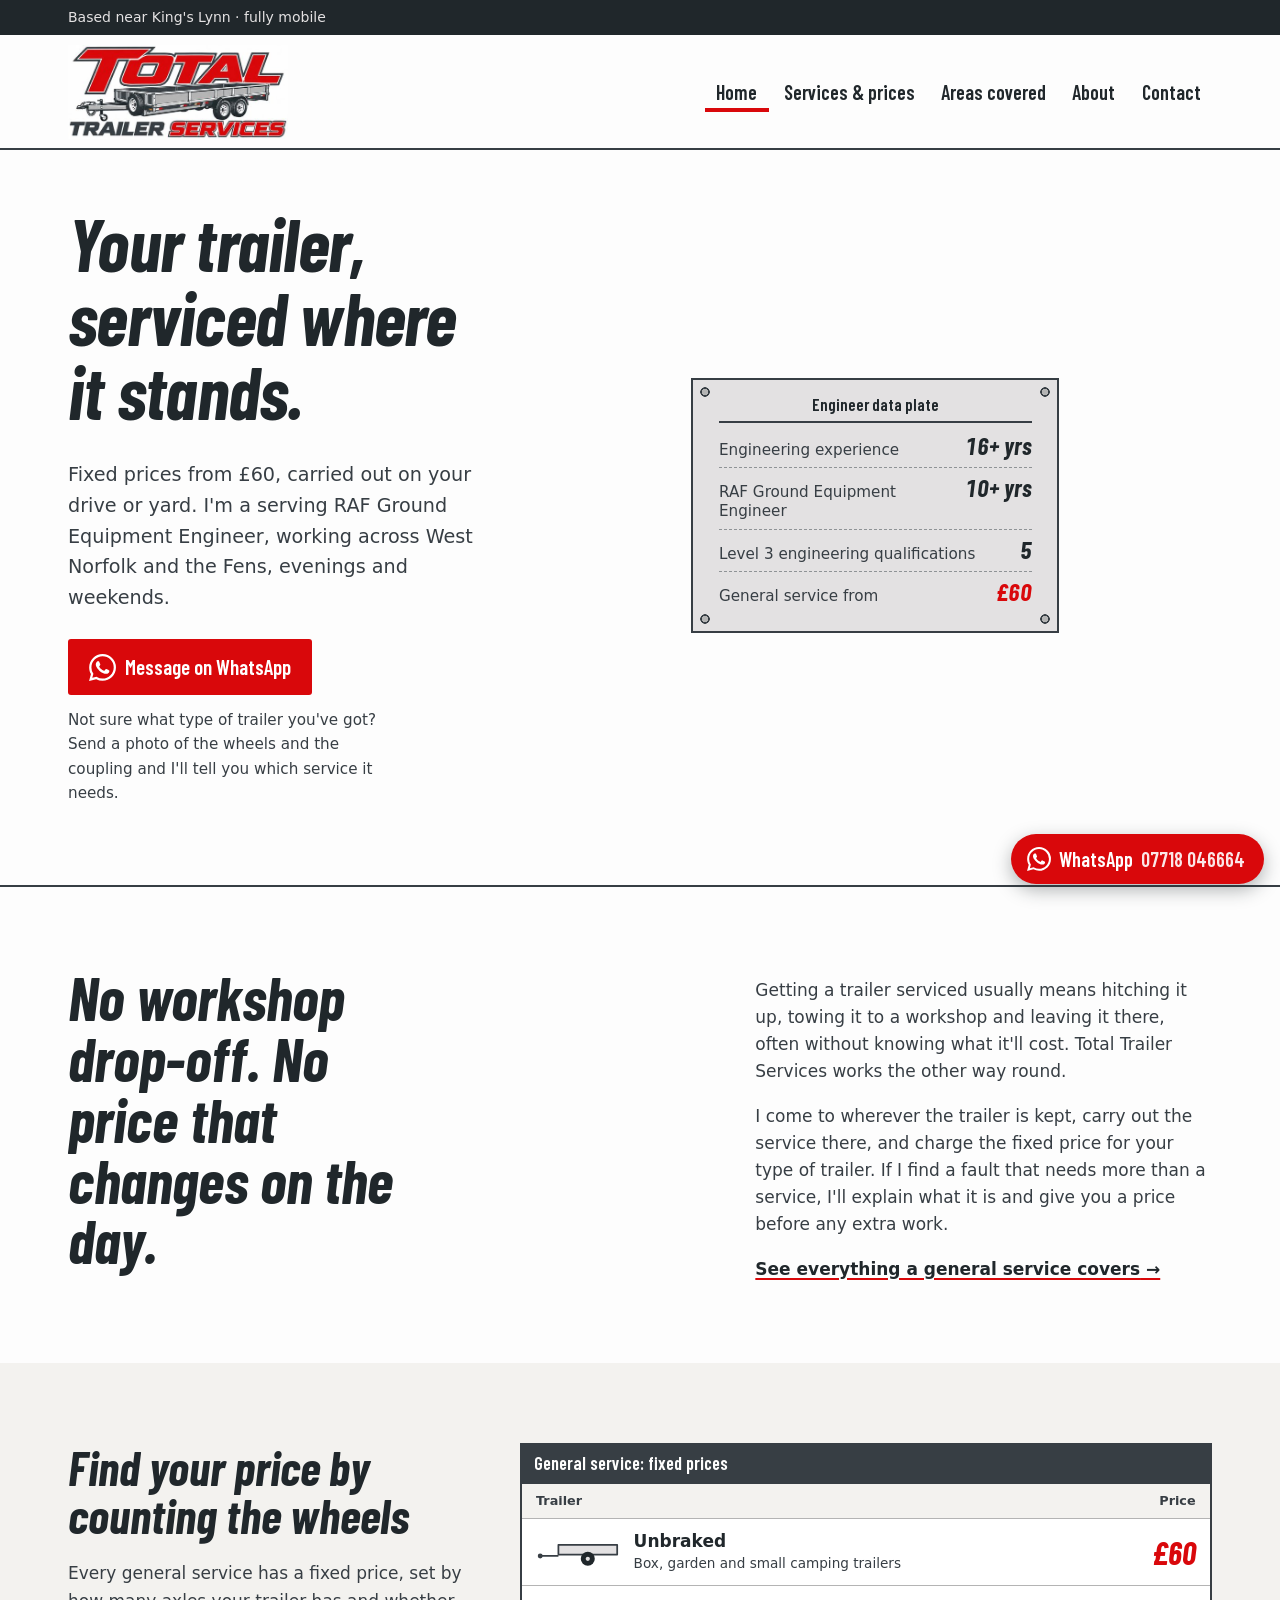
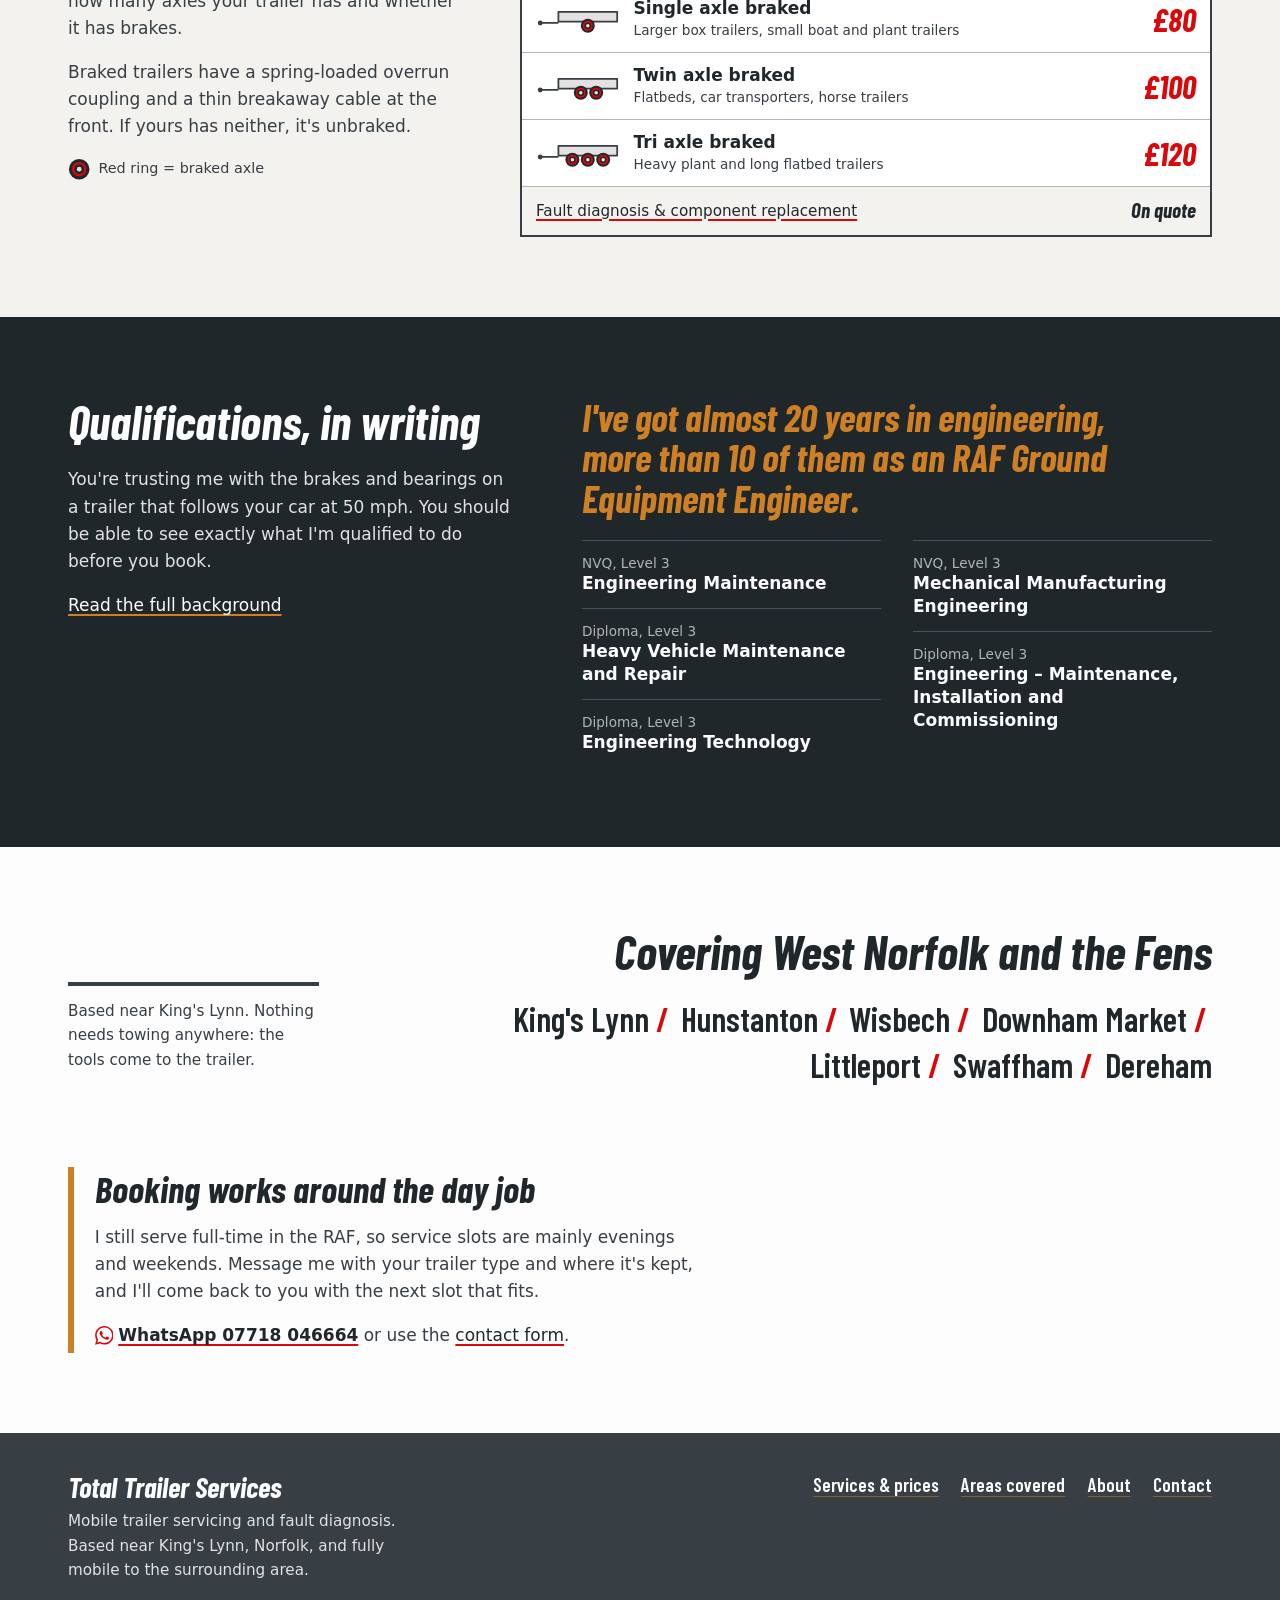
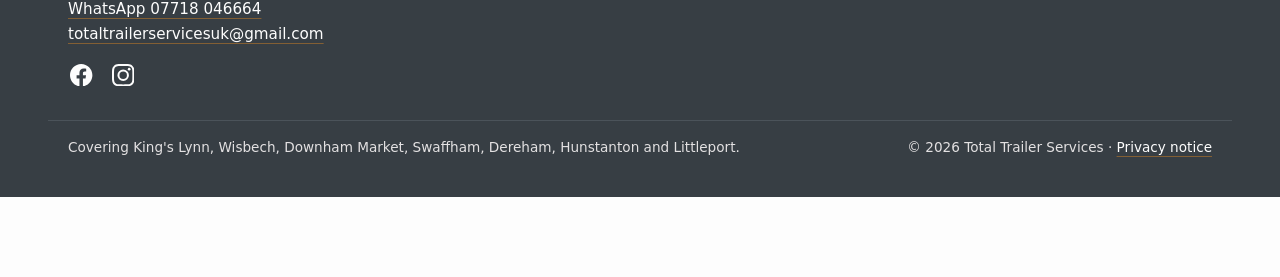
==== commit f94cdca3: "First-person copy, remove name and photo placeholders, footer icons - Rewrite copy in first person a" ====
--- a/index.html
+++ b/index.html
@@ -28,7 +28,6 @@
     "@type": "LocalBusiness",
     "@id": "https://totaltrailerservices.com/#business",
     "name": "Total Trailer Services",
-    "founder": { "@type": "Person", "name": "Elliot Owen", "jobTitle": "Trailer service engineer" },
     "description": "RAF-trained mobile trailer servicing and fault diagnosis based near King's Lynn, Norfolk. Fixed-price general servicing for unbraked, single, twin and tri axle braked trailers.",
     "url": "https://totaltrailerservices.com/",
     "sameAs": ["https://www.facebook.com/profile.php?id=61594509803579", "https://www.instagram.com/totaltrailerservicesuk"],
@@ -100,7 +99,7 @@
       <div class="wrap hero__grid">
         <div class="hero__text">
           <h1 id="hero-title">Your trailer, serviced where it stands.</h1>
-          <p class="hero__sub">Fixed prices from £60, carried out on your drive or yard by Elliot Owen, a serving RAF Ground Equipment Engineer. Evenings and weekends, from Hunstanton down to Littleport.</p>
+          <p class="hero__sub">Fixed prices from £60, carried out on your drive or yard. I'm a serving RAF Ground Equipment Engineer, working across West Norfolk and the Fens, evenings and weekends.</p>
           <div class="hero__actions">
             <a class="btn btn--wa" href="https://wa.me/447718046664">
               <svg viewBox="0 0 24 24" aria-hidden="true" focusable="false"><path d="M17.472 14.382c-.297-.149-1.758-.867-2.03-.967-.273-.099-.471-.148-.67.15-.197.297-.767.966-.94 1.164-.173.199-.347.223-.644.075-.297-.15-1.255-.463-2.39-1.475-.883-.788-1.48-1.761-1.653-2.059-.173-.297-.018-.458.13-.606.134-.133.298-.347.446-.52.149-.174.198-.298.298-.497.099-.198.05-.371-.025-.52-.075-.149-.669-1.612-.916-2.207-.242-.579-.487-.5-.669-.51-.173-.008-.371-.01-.57-.01-.198 0-.52.074-.792.372-.272.297-1.04 1.016-1.04 2.479 0 1.462 1.065 2.875 1.213 3.074.149.198 2.096 3.2 5.077 4.487.709.306 1.262.489 1.694.625.712.227 1.36.195 1.871.118.571-.085 1.758-.719 2.006-1.413.248-.694.248-1.289.173-1.413-.074-.124-.272-.198-.57-.347m-5.421 7.403h-.004a9.87 9.87 0 01-5.031-1.378l-.361-.214-3.741.982.998-3.648-.235-.374a9.86 9.86 0 01-1.51-5.26c.001-5.45 4.436-9.884 9.888-9.884 2.64 0 5.122 1.03 6.988 2.898a9.825 9.825 0 012.893 6.994c-.003 5.45-4.437 9.884-9.885 9.884m8.413-18.297A11.815 11.815 0 0012.05 0C5.495 0 .16 5.335.157 11.892c0 2.096.547 4.142 1.588 5.945L.057 24l6.305-1.654a11.882 11.882 0 005.683 1.448h.005c6.554 0 11.89-5.335 11.893-11.893a11.821 11.821 0 00-3.48-8.413z"/></svg>
@@ -111,12 +110,6 @@
         </div>
 
         <div class="hero__media">
-          <!-- PHOTO SLOT — suggested file: images/mobile-trailer-servicing-kings-lynn.jpg (landscape, 1200px+).
-               Swap the src, then remove the photo--placeholder class. -->
-          <div class="photo photo--placeholder" data-label="Photo to come: bearing service on a driveway">
-            <img src="images/photo-placeholder.svg" width="1200" height="900"
-                 alt="Elliot Owen greasing the wheel bearings on a twin axle braked trailer parked on a customer's driveway near King's Lynn">
-          </div>
           <!-- The site's only "stats" block. Earned: published qualifications are this business's
                main edge locally, and it's drawn as a chassis data plate rather than a stats bar. -->
           <aside class="dataplate" aria-label="Engineer credentials">
@@ -207,11 +200,11 @@
       <div class="wrap creds__grid">
         <div>
           <h2 id="creds-title">Qualifications, in writing</h2>
-          <p>You're trusting someone with the brakes and bearings on a trailer that follows your car at 60 mph. You should be able to see exactly what they're qualified to do before you book.</p>
+          <p>You're trusting me with the brakes and bearings on a trailer that follows your car at 50 mph. You should be able to see exactly what I'm qualified to do before you book.</p>
           <p><a href="about.html">Read the full background</a></p>
         </div>
         <div>
-          <p class="creds__headline">Elliot has 16+ years in engineering, more than 10 of them as an RAF Ground Equipment Engineer.</p>
+          <p class="creds__headline">I've got almost 20 years in engineering, more than 10 of them as an RAF Ground Equipment Engineer.</p>
           <ul class="qual-list">
             <li><span class="qual-type">NVQ, Level 3</span><span class="qual-name">Engineering Maintenance</span></li>
             <li><span class="qual-type">Diploma, Level 3</span><span class="qual-name">Heavy Vehicle Maintenance and Repair</span></li>
@@ -264,7 +257,10 @@
         <p class="site-footer__name">Total Trailer Services</p>
         <p class="site-footer__blurb">Mobile trailer servicing and fault diagnosis. Based near King's Lynn, Norfolk, and fully mobile to the surrounding area.</p>
         <p><a href="https://wa.me/447718046664">WhatsApp 07718 046664</a><br><a class="js-email" href="contact.html" data-e="moc.liamg@kusecivresreliartlatot">Email via the contact page</a></p>
-        <p class="social"><a href="https://www.facebook.com/profile.php?id=61594509803579">Facebook</a> · <a href="https://www.instagram.com/totaltrailerservicesuk">Instagram</a></p>
+        <p class="social">
+          <a href="https://www.facebook.com/profile.php?id=61594509803579" aria-label="Total Trailer Services on Facebook"><svg viewBox="0 0 24 24" aria-hidden="true" focusable="false"><path d="M24 12.07C24 5.4 18.63 0 12 0S0 5.4 0 12.07C0 18.1 4.39 23.1 10.13 24v-8.44H7.08v-3.49h3.05V9.41c0-3.02 1.79-4.69 4.53-4.69 1.31 0 2.68.24 2.68.24v2.97h-1.51c-1.49 0-1.96.93-1.96 1.89v2.25h3.33l-.53 3.49h-2.8V24C19.61 23.1 24 18.1 24 12.07z"/></svg></a>
+          <a href="https://www.instagram.com/totaltrailerservicesuk" aria-label="Total Trailer Services on Instagram"><svg viewBox="0 0 24 24" aria-hidden="true" focusable="false"><path d="M12 2.16c3.2 0 3.58.01 4.85.07 1.17.05 1.8.25 2.23.41.56.22.96.48 1.38.9.42.42.68.82.9 1.38.16.42.36 1.06.41 2.23.06 1.27.07 1.65.07 4.85s-.01 3.58-.07 4.85c-.05 1.17-.25 1.8-.41 2.23-.22.56-.48.96-.9 1.38-.42.42-.82.68-1.38.9-.42.16-1.06.36-2.23.41-1.27.06-1.65.07-4.85.07s-3.58-.01-4.85-.07c-1.17-.05-1.8-.25-2.23-.41-.56-.22-.96-.48-1.38-.9-.42-.42-.68-.82-.9-1.38-.16-.42-.36-1.06-.41-2.23-.06-1.27-.07-1.65-.07-4.85s.01-3.58.07-4.85c.05-1.17.25-1.8.41-2.23.22-.56.48-.96.9-1.38.42-.42.82-.68 1.38-.9.42-.16 1.06-.36 2.23-.41C8.42 2.17 8.8 2.16 12 2.16M12 0C8.74 0 8.33.01 7.05.07 5.78.13 4.9.33 4.14.63c-.79.3-1.46.72-2.13 1.38C1.35 2.68.93 3.35.63 4.14.33 4.9.13 5.78.07 7.05.01 8.33 0 8.74 0 12s.01 3.67.07 4.95c.06 1.27.26 2.15.56 2.91.3.79.72 1.46 1.38 2.13.67.67 1.34 1.08 2.13 1.38.76.3 1.64.5 2.91.56C8.33 23.99 8.74 24 12 24s3.67-.01 4.95-.07c1.27-.06 2.15-.26 2.91-.56.79-.3 1.46-.71 2.13-1.38.67-.67 1.08-1.34 1.38-2.13.3-.76.5-1.64.56-2.91.06-1.28.07-1.69.07-4.95s-.01-3.67-.07-4.95c-.06-1.27-.26-2.15-.56-2.91-.3-.79-.71-1.46-1.38-2.13-.67-.67-1.34-1.08-2.13-1.38-.76-.3-1.64-.5-2.91-.56C15.67.01 15.26 0 12 0z"/><path d="M12 5.84A6.16 6.16 0 1 0 18.16 12 6.16 6.16 0 0 0 12 5.84zm0 10.16A4 4 0 1 1 16 12a4 4 0 0 1-4 4z"/><circle cx="18.41" cy="5.59" r="1.44"/></svg></a>
+        </p>
       </div>
       <nav aria-label="Footer">
         <ul class="site-footer__links">
--- a/css/styles.css
+++ b/css/styles.css
@@ -215,20 +215,6 @@
 .wa-float__num { display: none; font-weight: 600; opacity: .9; }
 @media (min-width: 48em) { .wa-float__num { display: inline; } }
 
-/* ---------- Photo slots ---------- */
-/* To add a real photo: change the <img src>, then remove the "photo--placeholder" class. */
-
-.photo { position: relative; overflow: hidden; background: var(--steel); aspect-ratio: 4 / 3; margin: 0; }
-.photo img { width: 100%; height: 100%; object-fit: cover; }
-.photo--tall { aspect-ratio: 4 / 5; }
-.photo--wide { aspect-ratio: 16 / 9; }
-.photo--placeholder::after {
-  content: attr(data-label);
-  position: absolute; left: 0; top: 0; max-width: 92%;
-  background: var(--tyre); color: var(--steel);
-  font-size: .8rem; line-height: 1.3; padding: .35rem .65rem;
-}
-
 /* ---------- Axle drawings (decision 2) ---------- */
 
 .axle { width: 84px; height: auto; flex: none; }
@@ -340,11 +326,11 @@
 .hero__sub { font-size: 1.2rem; max-width: 36ch; }
 .hero__actions { margin-top: 1.6rem; display: grid; gap: .8rem; justify-items: start; }
 .hero__hint { font-size: .95rem; max-width: 34ch; }
-.hero__media .dataplate { margin: -2.5rem 1rem 0; }
+.hero__media .dataplate { margin: 0; }
 @media (min-width: 60em) {
   .hero { padding: 3.5rem 0 5rem; }
   .hero__grid { grid-template-columns: 1.05fr .95fr; align-items: center; gap: 3rem; }
-  .hero__media .dataplate { margin: -4rem 0 0 -2.5rem; max-width: 23rem; }
+  .hero__media .dataplate { margin: 0; max-width: 23rem; }
 }
 
 .statement { border-top: 2px solid var(--charcoal); }
@@ -438,8 +424,7 @@
 .symptoms ul { list-style: none; margin: 0; padding: 0; }
 .symptoms li { padding: .6rem 0 .6rem 1.4rem; border-bottom: 1px solid var(--panel); position: relative; line-height: 1.4; }
 .symptoms li::before { content: ""; position: absolute; left: 0; top: 1.1rem; width: .75rem; height: 3px; background: var(--red); }
-.replace { display: grid; gap: 1.5rem; }
-@media (min-width: 56em) { .replace { grid-template-columns: 5fr 7fr; gap: 3rem; align-items: center; } }
+.replace { display: grid; gap: 1.5rem; max-width: 42rem; }
 
 .faq__grid { display: grid; gap: 1.5rem; }
 @media (min-width: 56em) { .faq__grid { grid-template-columns: 4fr 8fr; gap: 3rem; } .faq__grid > div:first-child { position: sticky; top: 1.5rem; align-self: start; } }
@@ -485,7 +470,8 @@
 @media (min-width: 56em) {
   .towns { grid-template-columns: repeat(12, 1fr); column-gap: 3rem; }
   .town { grid-column: span 6; }
-  .town--home { grid-column: 1 / -1; grid-template-columns: 7fr 5fr; gap: 3rem; align-items: start; }
+  .town--home { grid-column: 1 / -1; }
+  .town--home > div { max-width: 46rem; }
   .town--wide { grid-column: span 7; }
   .town--narrow { grid-column: span 5; }
 }
@@ -493,7 +479,6 @@
 
 /* About */
 .about-intro__grid { display: grid; gap: 2rem; }
-@media (min-width: 56em) { .about-intro__grid { grid-template-columns: 7fr 4fr; align-items: end; gap: 3rem; } }
 .bio__grid { display: grid; gap: 2.5rem; }
 .bio__prose { max-width: 40rem; }
 .bio__prose h2 { margin-top: 2.2rem; }
@@ -522,8 +507,7 @@
   .register__level { margin: 0; }
 }
 
-.evenings__grid { display: grid; gap: 2rem; }
-@media (min-width: 56em) { .evenings__grid { grid-template-columns: 1fr 1fr; gap: 4rem; } }
+.evenings__grid { display: grid; gap: 2rem; max-width: 42rem; }
 
 /* Contact */
 .contact__grid { display: grid; gap: 2.5rem; }
@@ -537,8 +521,10 @@
 .wa-panel__num { font: 700 italic 2.1rem/1 var(--display); color: var(--paper); margin: .2rem 0 1rem; font-variant-numeric: tabular-nums; }
 .email-line { margin: 1rem 0 0; font-size: .95rem; }
 .social-line { margin: .7rem 0 0; font-size: .95rem; }
-.site-footer .social { margin-top: .35rem; }
-.site-footer .social a { font-weight: 600; }
+.site-footer .social { display: flex; gap: .9rem; margin-top: .7rem; }
+.site-footer .social a { display: inline-flex; padding: .15rem; text-decoration: none; color: var(--paper); }
+.site-footer .social a:hover { color: var(--amber); }
+.site-footer .social svg { width: 1.4rem; height: 1.4rem; fill: currentColor; }
 .email-line a, .site-footer a[href^="mailto:"] { overflow-wrap: anywhere; }
 .helps { margin-top: 1.5rem; }
 .helps h2 { font-size: 1.6rem; }
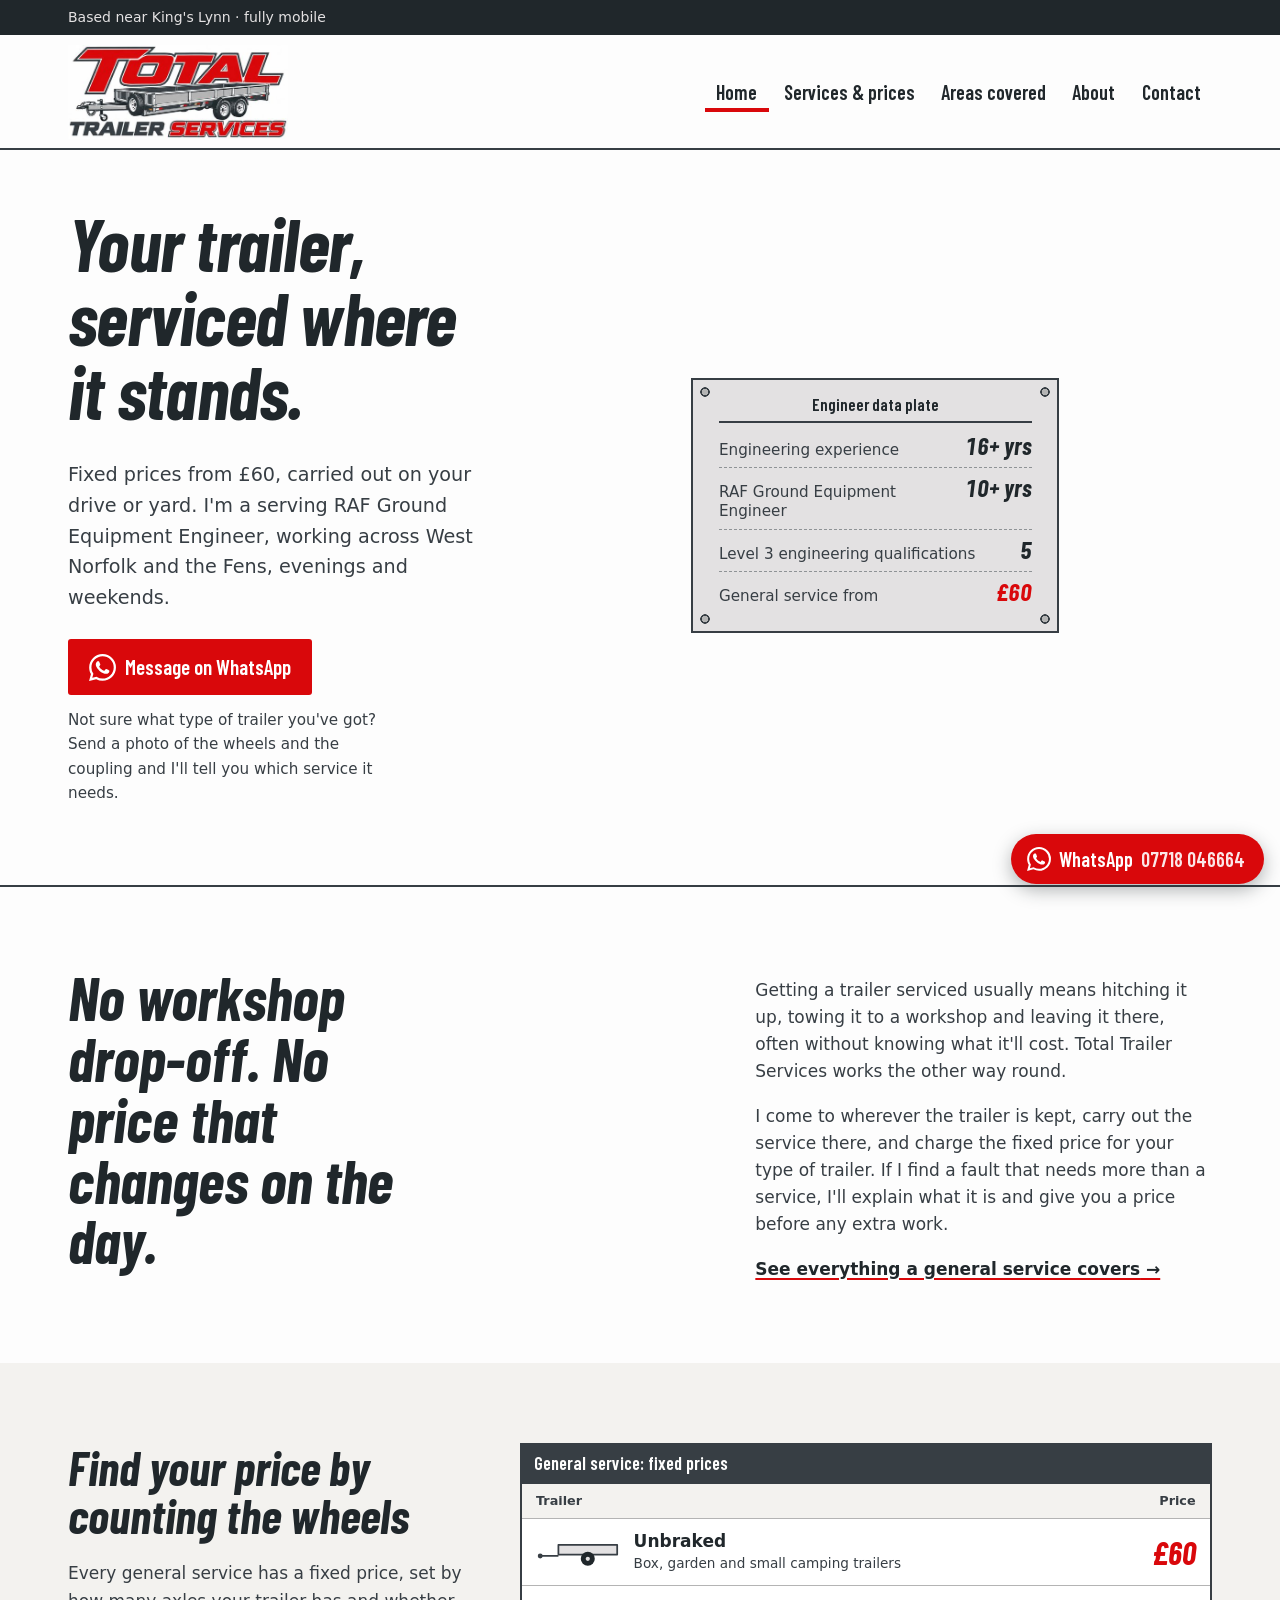
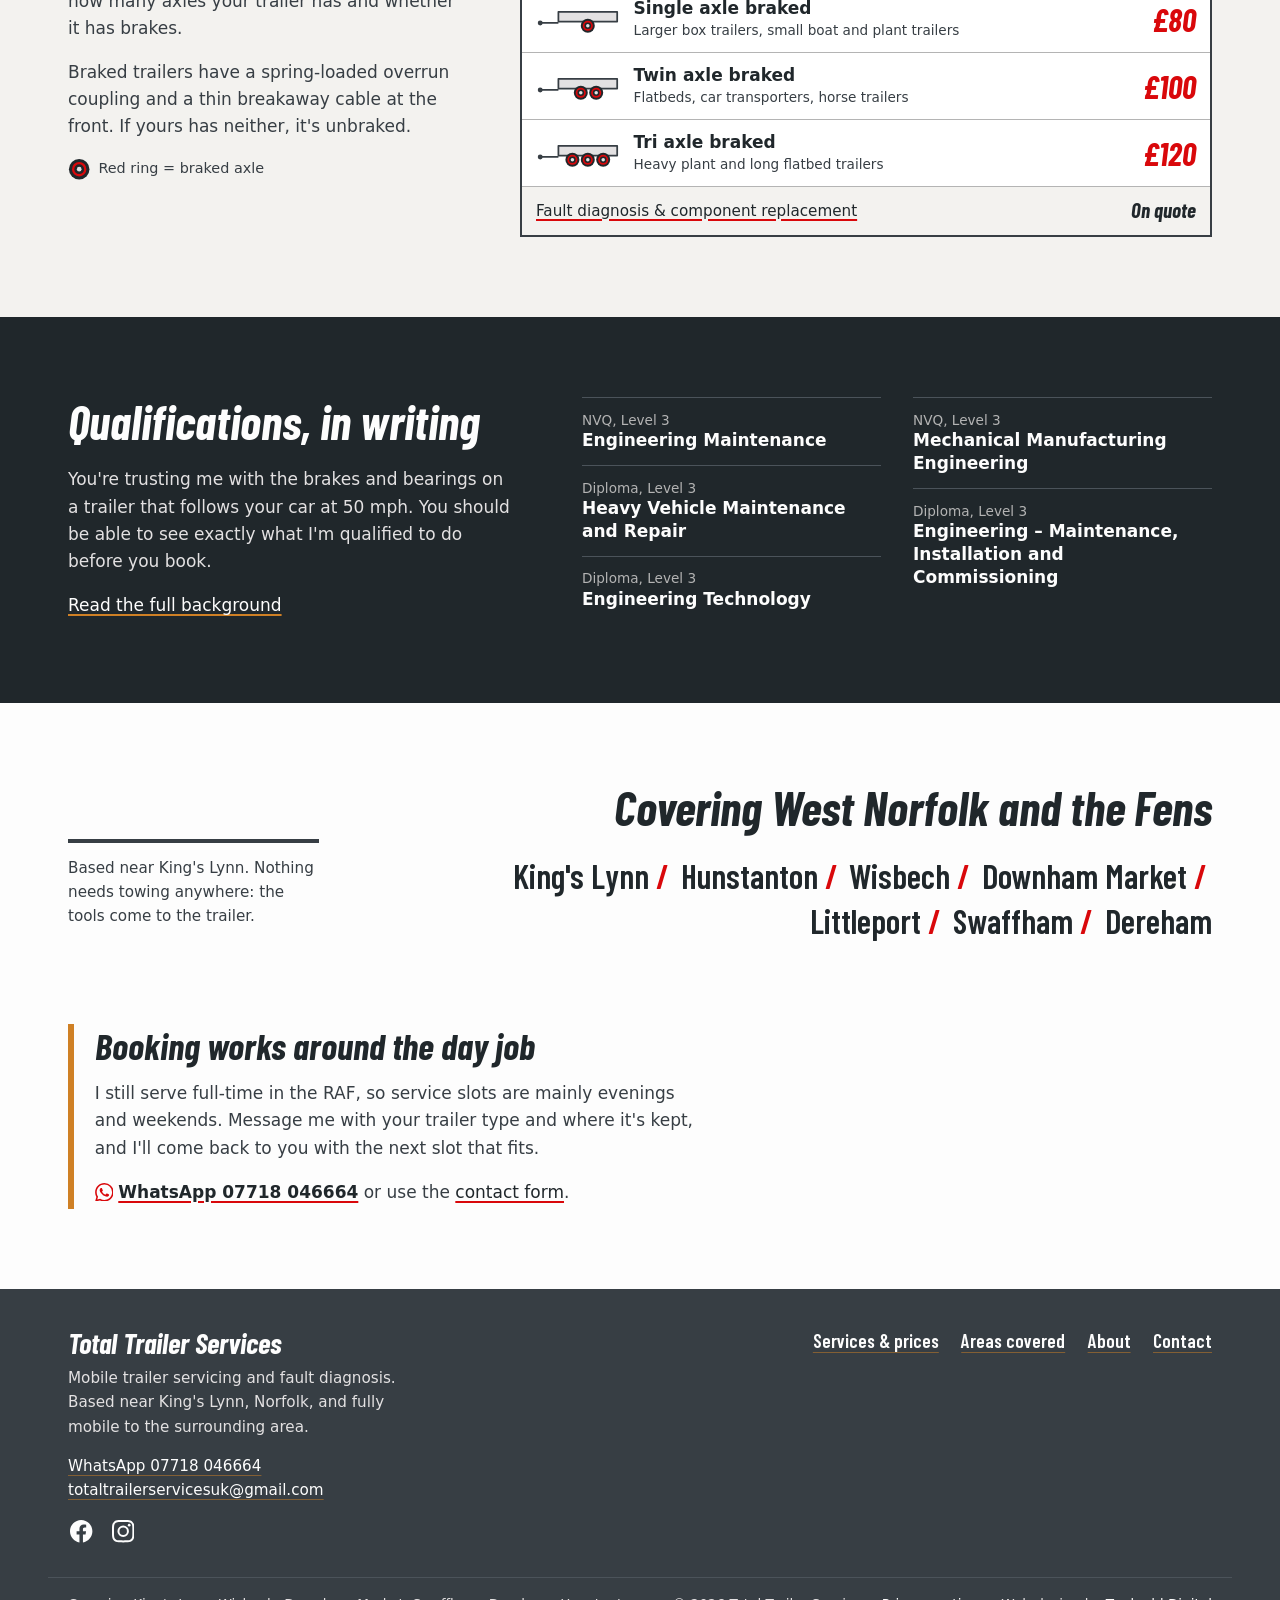
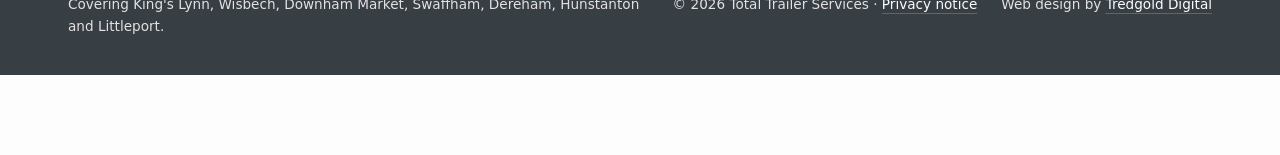
==== commit 585810c0: "Remove amber credentials line; add web design credit to footer - Delete the "almost 20 years" headli" ====
--- a/index.html
+++ b/index.html
@@ -3,10 +3,12 @@
 <head>
   <meta charset="utf-8">
   <meta name="viewport" content="width=device-width, initial-scale=1">
-  <title>Mobile Trailer Servicing King's Lynn &amp; West Norfolk | Total Trailer Services</title>
-  <meta name="description" content="RAF-trained mobile trailer servicing near King's Lynn. Fixed prices from £60 for unbraked, single, twin and tri axle trailers, serviced on your drive. Fault diagnosis too.">
+  <title>Mobile Trailer Servicing, King's Lynn | Total Trailer Services</title>
+  <meta name="description" content="Mobile trailer servicing near King's Lynn. Fixed prices from £60 for unbraked, single, twin and tri axle trailers, serviced where yours is parked.">
   <link rel="canonical" href="https://totaltrailerservices.com/">
   <meta property="og:type" content="website">
+  <meta property="og:site_name" content="Total Trailer Services">
+  <meta property="og:locale" content="en_GB">
   <meta property="og:title" content="Mobile Trailer Servicing – King's Lynn &amp; West Norfolk">
   <meta property="og:description" content="Fixed-price trailer servicing from £60, carried out where your trailer is parked by an RAF Ground Equipment Engineer.">
   <meta property="og:url" content="https://totaltrailerservices.com/">
@@ -15,6 +17,8 @@
   <meta property="og:image:height" content="630">
   <meta property="og:image:alt" content="Total Trailer Services logo with totaltrailerservices.com - mobile trailer servicing Norfolk">
   <meta name="twitter:card" content="summary_large_image">
+  <meta name="twitter:image" content="https://totaltrailerservices.com/images/total-trailer-services-og.jpg">
+  <meta name="twitter:image:alt" content="Total Trailer Services logo with totaltrailerservices.com - mobile trailer servicing Norfolk">
   <meta name="theme-color" content="#20272b">
   <link rel="icon" href="favicon.svg" type="image/svg+xml">
   <link rel="apple-touch-icon" href="apple-touch-icon.png">
@@ -204,7 +208,6 @@
           <p><a href="about.html">Read the full background</a></p>
         </div>
         <div>
-          <p class="creds__headline">I've got almost 20 years in engineering, more than 10 of them as an RAF Ground Equipment Engineer.</p>
           <ul class="qual-list">
             <li><span class="qual-type">NVQ, Level 3</span><span class="qual-name">Engineering Maintenance</span></li>
             <li><span class="qual-type">Diploma, Level 3</span><span class="qual-name">Heavy Vehicle Maintenance and Repair</span></li>
@@ -274,6 +277,7 @@
     <div class="wrap site-footer__base">
       <p>Covering King's Lynn, Wisbech, Downham Market, Swaffham, Dereham, Hunstanton and Littleport.</p>
       <p>© 2026 Total Trailer Services · <a href="privacy.html">Privacy notice</a></p>
+      <p class="credit">Web design by <a href="https://tredgolddigital.com/">Tredgold Digital</a></p>
     </div>
   </footer>
 
--- a/css/styles.css
+++ b/css/styles.css
@@ -358,10 +358,6 @@
 .creds a { color: var(--paper); text-decoration-color: var(--amber); }
 .creds a:hover { color: var(--amber); }
 .creds__grid { display: grid; gap: 2rem; }
-.creds__headline {
-  font: 700 italic clamp(1.7rem, 4.5vw, 2.4rem)/1.05 var(--display);
-  color: var(--amber); margin-bottom: 1.4rem; max-width: 32ch;
-}
 .qual-list { list-style: none; margin: 0; padding: 0; }
 .qual-list li { padding: .8rem 0; border-top: 1px solid #4b535a; line-height: 1.35; }
 .qual-list span { display: block; }
@@ -599,5 +595,5 @@
 .site-footer__base { margin-top: 2rem; padding-top: 1rem; border-top: 1px solid #4b535a; font-size: .85rem; display: grid; gap: .3rem; }
 @media (min-width: 48em) {
   .site-footer__top { grid-template-columns: 1fr auto; align-items: start; }
-  .site-footer__base { grid-template-columns: 1fr auto; }
-}
+  .site-footer__base { grid-template-columns: 1fr auto auto; column-gap: 1.5rem; }
+}
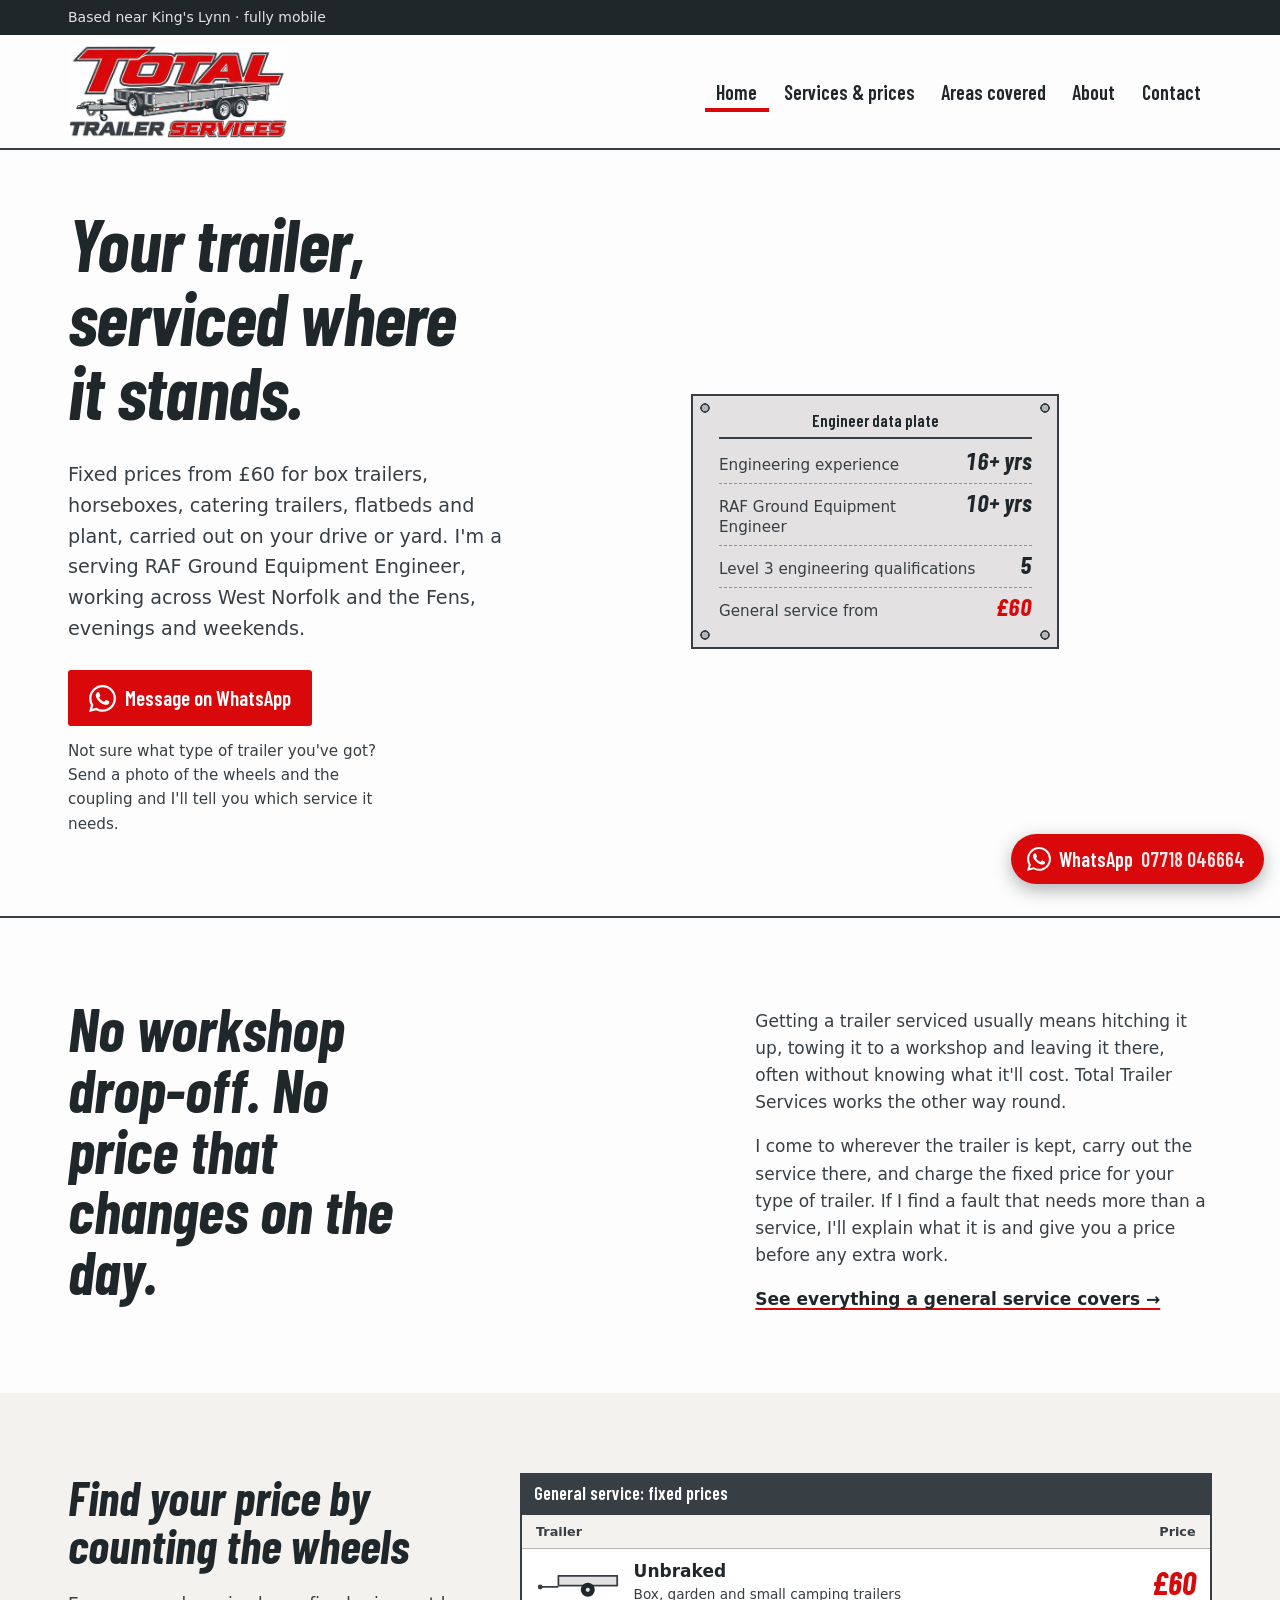
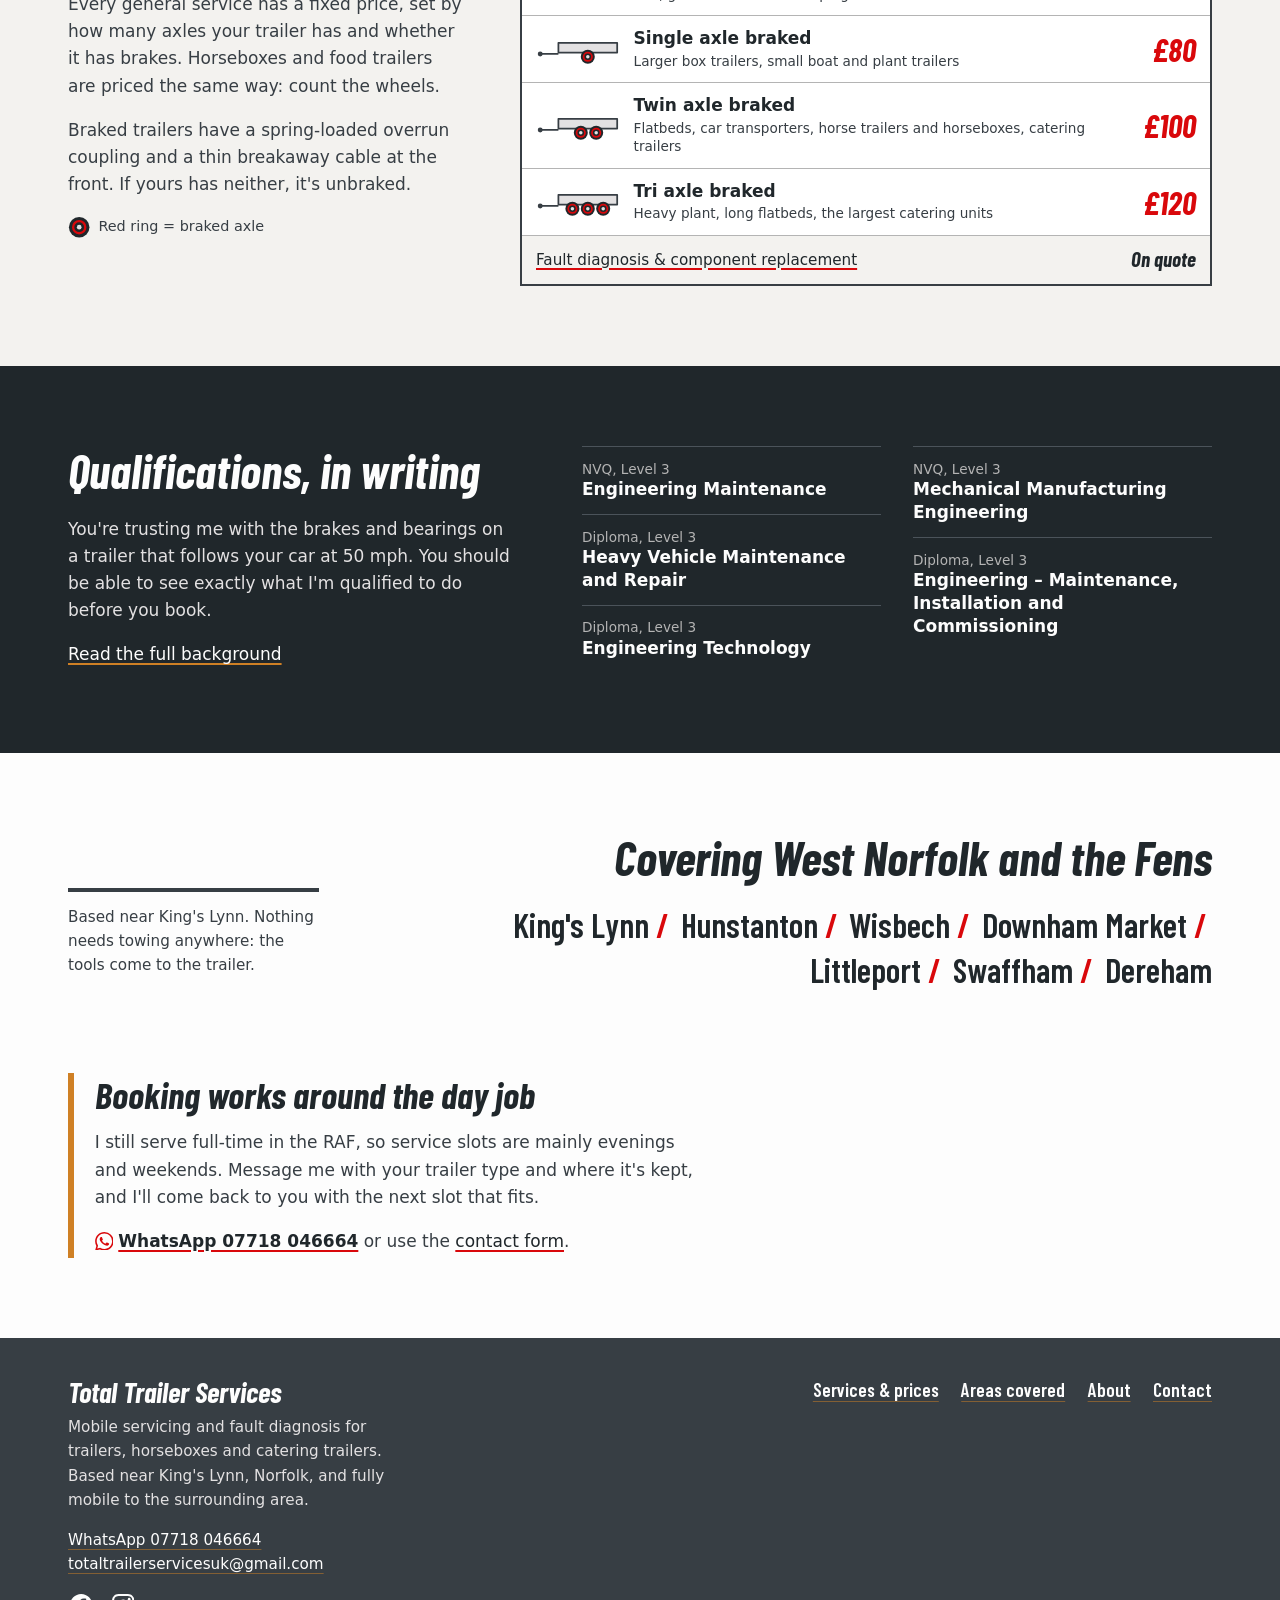
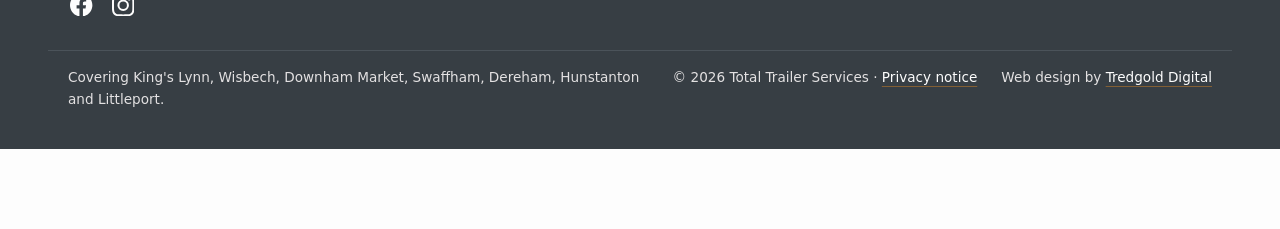
==== commit 0929d2e9: "Name horseboxes and catering trailers across copy and metadata Maps both into the existing axle pric" ====
--- a/index.html
+++ b/index.html
@@ -3,22 +3,22 @@
 <head>
   <meta charset="utf-8">
   <meta name="viewport" content="width=device-width, initial-scale=1">
-  <title>Mobile Trailer Servicing, King's Lynn | Total Trailer Services</title>
-  <meta name="description" content="Mobile trailer servicing near King's Lynn. Fixed prices from £60 for unbraked, single, twin and tri axle trailers, serviced where yours is parked.">
+  <title>Mobile Trailer &amp; Horsebox Servicing, King's Lynn</title>
+  <meta name="description" content="Mobile servicing for trailers, horseboxes and catering trailers near King's Lynn. Fixed prices from £60, carried out where yours is parked.">
   <link rel="canonical" href="https://totaltrailerservices.com/">
   <meta property="og:type" content="website">
   <meta property="og:site_name" content="Total Trailer Services">
   <meta property="og:locale" content="en_GB">
-  <meta property="og:title" content="Mobile Trailer Servicing – King's Lynn &amp; West Norfolk">
-  <meta property="og:description" content="Fixed-price trailer servicing from £60, carried out where your trailer is parked by an RAF Ground Equipment Engineer.">
+  <meta property="og:title" content="Mobile Trailer, Horsebox &amp; Catering Trailer Servicing – King's Lynn">
+  <meta property="og:description" content="Fixed-price servicing for trailers, horseboxes and catering trailers from £60, carried out where yours is parked.">
   <meta property="og:url" content="https://totaltrailerservices.com/">
   <meta property="og:image" content="https://totaltrailerservices.com/images/total-trailer-services-og.jpg">
   <meta property="og:image:width" content="1200">
   <meta property="og:image:height" content="630">
-  <meta property="og:image:alt" content="Total Trailer Services logo with totaltrailerservices.com - mobile trailer servicing Norfolk">
+  <meta property="og:image:alt" content="Total Trailer Services logo with totaltrailerservices.com - mobile trailer, horsebox and catering trailer servicing in Norfolk">
   <meta name="twitter:card" content="summary_large_image">
   <meta name="twitter:image" content="https://totaltrailerservices.com/images/total-trailer-services-og.jpg">
-  <meta name="twitter:image:alt" content="Total Trailer Services logo with totaltrailerservices.com - mobile trailer servicing Norfolk">
+  <meta name="twitter:image:alt" content="Total Trailer Services logo with totaltrailerservices.com - mobile trailer, horsebox and catering trailer servicing in Norfolk">
   <meta name="theme-color" content="#20272b">
   <link rel="icon" href="favicon.svg" type="image/svg+xml">
   <link rel="apple-touch-icon" href="apple-touch-icon.png">
@@ -32,7 +32,7 @@
     "@type": "LocalBusiness",
     "@id": "https://totaltrailerservices.com/#business",
     "name": "Total Trailer Services",
-    "description": "RAF-trained mobile trailer servicing and fault diagnosis based near King's Lynn, Norfolk. Fixed-price general servicing for unbraked, single, twin and tri axle braked trailers.",
+    "description": "RAF-trained mobile trailer servicing and fault diagnosis based near King's Lynn, Norfolk. Fixed-price general servicing for unbraked, single, twin and tri axle braked trailers, including horseboxes and food or catering trailers.",
     "url": "https://totaltrailerservices.com/",
     "sameAs": ["https://www.facebook.com/profile.php?id=61594509803579", "https://www.instagram.com/totaltrailerservicesuk"],
     "telephone": "+447718046664",
@@ -50,15 +50,15 @@
       { "@type": "City", "name": "Hunstanton", "containedInPlace": { "@type": "AdministrativeArea", "name": "Norfolk" } },
       { "@type": "City", "name": "Littleport", "containedInPlace": { "@type": "AdministrativeArea", "name": "Cambridgeshire" } }
     ],
-    "knowsAbout": ["Trailer servicing", "Trailer brake servicing", "Wheel bearing replacement", "Trailer lighting and wiring faults", "Trailer fault diagnosis"],
+    "knowsAbout": ["Trailer servicing", "Horsebox servicing", "Food and catering trailer servicing", "Trailer brake servicing", "Wheel bearing replacement", "Trailer lighting and wiring faults", "Trailer fault diagnosis"],
     "hasOfferCatalog": {
       "@type": "OfferCatalog",
       "name": "Mobile trailer services",
       "itemListElement": [
         { "@type": "Offer", "name": "General service – unbraked trailer", "price": "60.00", "priceCurrency": "GBP", "itemOffered": { "@type": "Service", "name": "Unbraked trailer general service", "serviceType": "Mobile trailer servicing" } },
         { "@type": "Offer", "name": "General service – single axle braked trailer", "price": "80.00", "priceCurrency": "GBP", "itemOffered": { "@type": "Service", "name": "Single axle braked trailer general service", "serviceType": "Mobile trailer servicing" } },
-        { "@type": "Offer", "name": "General service – twin axle braked trailer", "price": "100.00", "priceCurrency": "GBP", "itemOffered": { "@type": "Service", "name": "Twin axle braked trailer general service", "serviceType": "Mobile trailer servicing" } },
-        { "@type": "Offer", "name": "General service – tri axle braked trailer", "price": "120.00", "priceCurrency": "GBP", "itemOffered": { "@type": "Service", "name": "Tri axle braked trailer general service", "serviceType": "Mobile trailer servicing" } },
+        { "@type": "Offer", "name": "General service – twin axle braked trailer", "price": "100.00", "priceCurrency": "GBP", "itemOffered": { "@type": "Service", "name": "Twin axle braked trailer general service", "serviceType": "Mobile trailer servicing", "description": "Covers flatbeds, car transporters, horse trailers and towed horseboxes, livestock and catering trailers." } },
+        { "@type": "Offer", "name": "General service – tri axle braked trailer", "price": "120.00", "priceCurrency": "GBP", "itemOffered": { "@type": "Service", "name": "Tri axle braked trailer general service", "serviceType": "Mobile trailer servicing", "description": "Covers heavy plant, long flatbed trailers and the largest catering units." } },
         { "@type": "Offer", "name": "Fault diagnosis and component replacement", "description": "Braking system and lighting/wiring fault diagnosis, with component replacement. Quote on request.", "itemOffered": { "@type": "Service", "name": "Trailer fault diagnosis and component replacement", "serviceType": "Trailer fault diagnosis" } }
       ]
     }
@@ -103,7 +103,7 @@
       <div class="wrap hero__grid">
         <div class="hero__text">
           <h1 id="hero-title">Your trailer, serviced where it stands.</h1>
-          <p class="hero__sub">Fixed prices from £60, carried out on your drive or yard. I'm a serving RAF Ground Equipment Engineer, working across West Norfolk and the Fens, evenings and weekends.</p>
+          <p class="hero__sub">Fixed prices from £60 for box trailers, horseboxes, catering trailers, flatbeds and plant, carried out on your drive or yard. I'm a serving RAF Ground Equipment Engineer, working across West Norfolk and the Fens, evenings and weekends.</p>
           <div class="hero__actions">
             <a class="btn btn--wa" href="https://wa.me/447718046664">
               <svg viewBox="0 0 24 24" aria-hidden="true" focusable="false"><path d="M17.472 14.382c-.297-.149-1.758-.867-2.03-.967-.273-.099-.471-.148-.67.15-.197.297-.767.966-.94 1.164-.173.199-.347.223-.644.075-.297-.15-1.255-.463-2.39-1.475-.883-.788-1.48-1.761-1.653-2.059-.173-.297-.018-.458.13-.606.134-.133.298-.347.446-.52.149-.174.198-.298.298-.497.099-.198.05-.371-.025-.52-.075-.149-.669-1.612-.916-2.207-.242-.579-.487-.5-.669-.51-.173-.008-.371-.01-.57-.01-.198 0-.52.074-.792.372-.272.297-1.04 1.016-1.04 2.479 0 1.462 1.065 2.875 1.213 3.074.149.198 2.096 3.2 5.077 4.487.709.306 1.262.489 1.694.625.712.227 1.36.195 1.871.118.571-.085 1.758-.719 2.006-1.413.248-.694.248-1.289.173-1.413-.074-.124-.272-.198-.57-.347m-5.421 7.403h-.004a9.87 9.87 0 01-5.031-1.378l-.361-.214-3.741.982.998-3.648-.235-.374a9.86 9.86 0 01-1.51-5.26c.001-5.45 4.436-9.884 9.888-9.884 2.64 0 5.122 1.03 6.988 2.898a9.825 9.825 0 012.893 6.994c-.003 5.45-4.437 9.884-9.885 9.884m8.413-18.297A11.815 11.815 0 0012.05 0C5.495 0 .16 5.335.157 11.892c0 2.096.547 4.142 1.588 5.945L.057 24l6.305-1.654a11.882 11.882 0 005.683 1.448h.005c6.554 0 11.89-5.335 11.893-11.893a11.821 11.821 0 00-3.48-8.413z"/></svg>
@@ -146,7 +146,7 @@
       <div class="wrap pricing__grid">
         <div class="pricing__intro">
           <h2 id="pricing-title">Find your price by counting the wheels</h2>
-          <p>Every general service has a fixed price, set by how many axles your trailer has and whether it has brakes.</p>
+          <p>Every general service has a fixed price, set by how many axles your trailer has and whether it has brakes. Horseboxes and food trailers are priced the same way: count the wheels.</p>
           <p>Braked trailers have a spring-loaded overrun coupling and a thin breakaway cable at the front. If yours has neither, it's unbraked.</p>
           <p class="legend">
             <svg viewBox="0 0 24 24" aria-hidden="true" focusable="false"><circle class="axle__tyre" cx="12" cy="12" r="11"/><circle class="axle__drum" cx="12" cy="12" r="6.5"/><circle class="axle__hub" cx="12" cy="12" r="2.5"/></svg>
@@ -177,14 +177,14 @@
             <tr>
               <th scope="row"><span class="jobsheet__trailer">
                 <svg class="axle" viewBox="0 0 120 48" aria-hidden="true" focusable="false"><path class="axle__body" d="M6 30h26M32 14h84v14H32z"/><circle class="axle__hitch" cx="6" cy="30" r="3.5"/><circle class="axle__tyre" cx="64" cy="34" r="10"/><circle class="axle__drum" cx="64" cy="34" r="6"/><circle class="axle__hub" cx="64" cy="34" r="2.5"/><circle class="axle__tyre" cx="86" cy="34" r="10"/><circle class="axle__drum" cx="86" cy="34" r="6"/><circle class="axle__hub" cx="86" cy="34" r="2.5"/></svg>
-                <span><span class="jobsheet__name">Twin axle braked</span><span class="jobsheet__note">Flatbeds, car transporters, horse trailers</span></span>
+                <span><span class="jobsheet__name">Twin axle braked</span><span class="jobsheet__note">Flatbeds, car transporters, horse trailers and horseboxes, catering trailers</span></span>
               </span></th>
               <td class="price">£100</td>
             </tr>
             <tr>
               <th scope="row"><span class="jobsheet__trailer">
                 <svg class="axle" viewBox="0 0 120 48" aria-hidden="true" focusable="false"><path class="axle__body" d="M6 30h26M32 14h84v14H32z"/><circle class="axle__hitch" cx="6" cy="30" r="3.5"/><circle class="axle__tyre" cx="52" cy="34" r="10"/><circle class="axle__drum" cx="52" cy="34" r="6"/><circle class="axle__hub" cx="52" cy="34" r="2.5"/><circle class="axle__tyre" cx="74" cy="34" r="10"/><circle class="axle__drum" cx="74" cy="34" r="6"/><circle class="axle__hub" cx="74" cy="34" r="2.5"/><circle class="axle__tyre" cx="96" cy="34" r="10"/><circle class="axle__drum" cx="96" cy="34" r="6"/><circle class="axle__hub" cx="96" cy="34" r="2.5"/></svg>
-                <span><span class="jobsheet__name">Tri axle braked</span><span class="jobsheet__note">Heavy plant and long flatbed trailers</span></span>
+                <span><span class="jobsheet__name">Tri axle braked</span><span class="jobsheet__note">Heavy plant, long flatbeds, the largest catering units</span></span>
               </span></th>
               <td class="price">£120</td>
             </tr>
@@ -258,7 +258,7 @@
     <div class="wrap site-footer__top">
       <div>
         <p class="site-footer__name">Total Trailer Services</p>
-        <p class="site-footer__blurb">Mobile trailer servicing and fault diagnosis. Based near King's Lynn, Norfolk, and fully mobile to the surrounding area.</p>
+        <p class="site-footer__blurb">Mobile servicing and fault diagnosis for trailers, horseboxes and catering trailers. Based near King's Lynn, Norfolk, and fully mobile to the surrounding area.</p>
         <p><a href="https://wa.me/447718046664">WhatsApp 07718 046664</a><br><a class="js-email" href="contact.html" data-e="moc.liamg@kusecivresreliartlatot">Email via the contact page</a></p>
         <p class="social">
           <a href="https://www.facebook.com/profile.php?id=61594509803579" aria-label="Total Trailer Services on Facebook"><svg viewBox="0 0 24 24" aria-hidden="true" focusable="false"><path d="M24 12.07C24 5.4 18.63 0 12 0S0 5.4 0 12.07C0 18.1 4.39 23.1 10.13 24v-8.44H7.08v-3.49h3.05V9.41c0-3.02 1.79-4.69 4.53-4.69 1.31 0 2.68.24 2.68.24v2.97h-1.51c-1.49 0-1.96.93-1.96 1.89v2.25h3.33l-.53 3.49h-2.8V24C19.61 23.1 24 18.1 24 12.07z"/></svg></a>
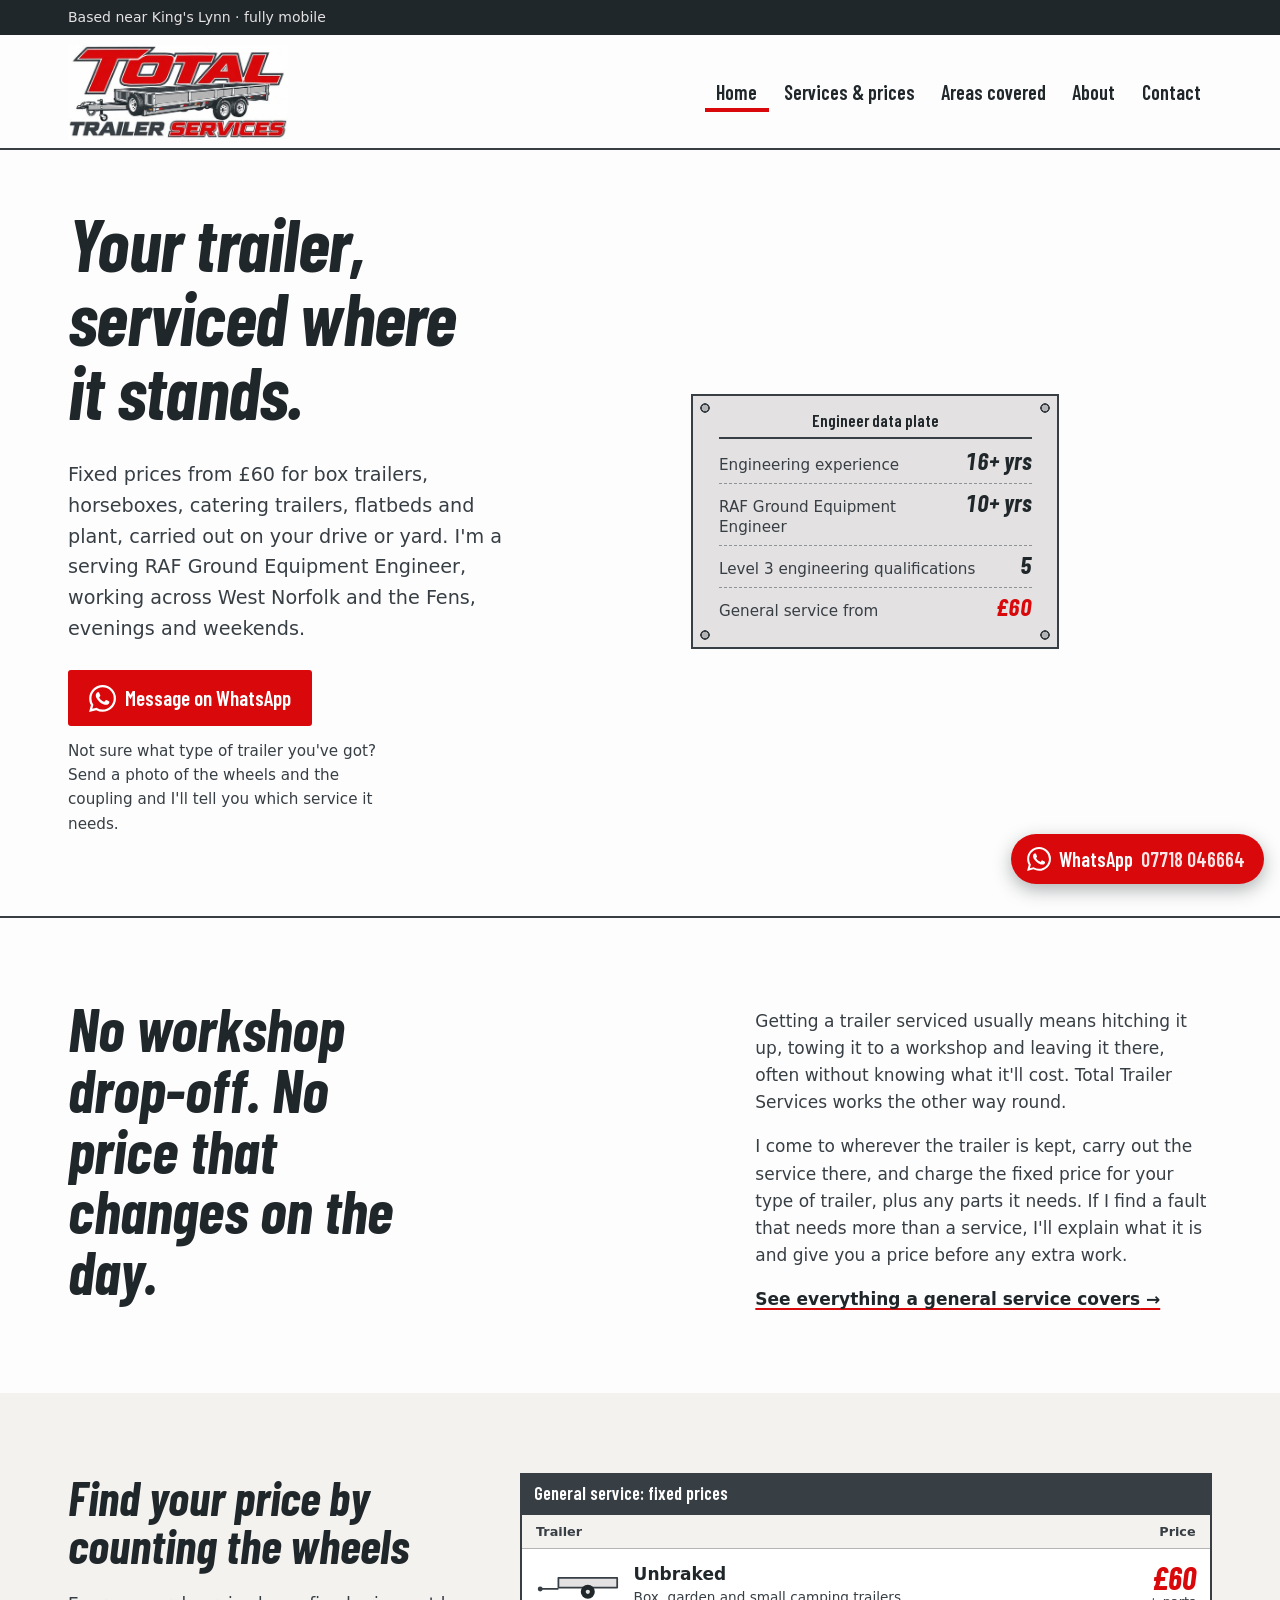
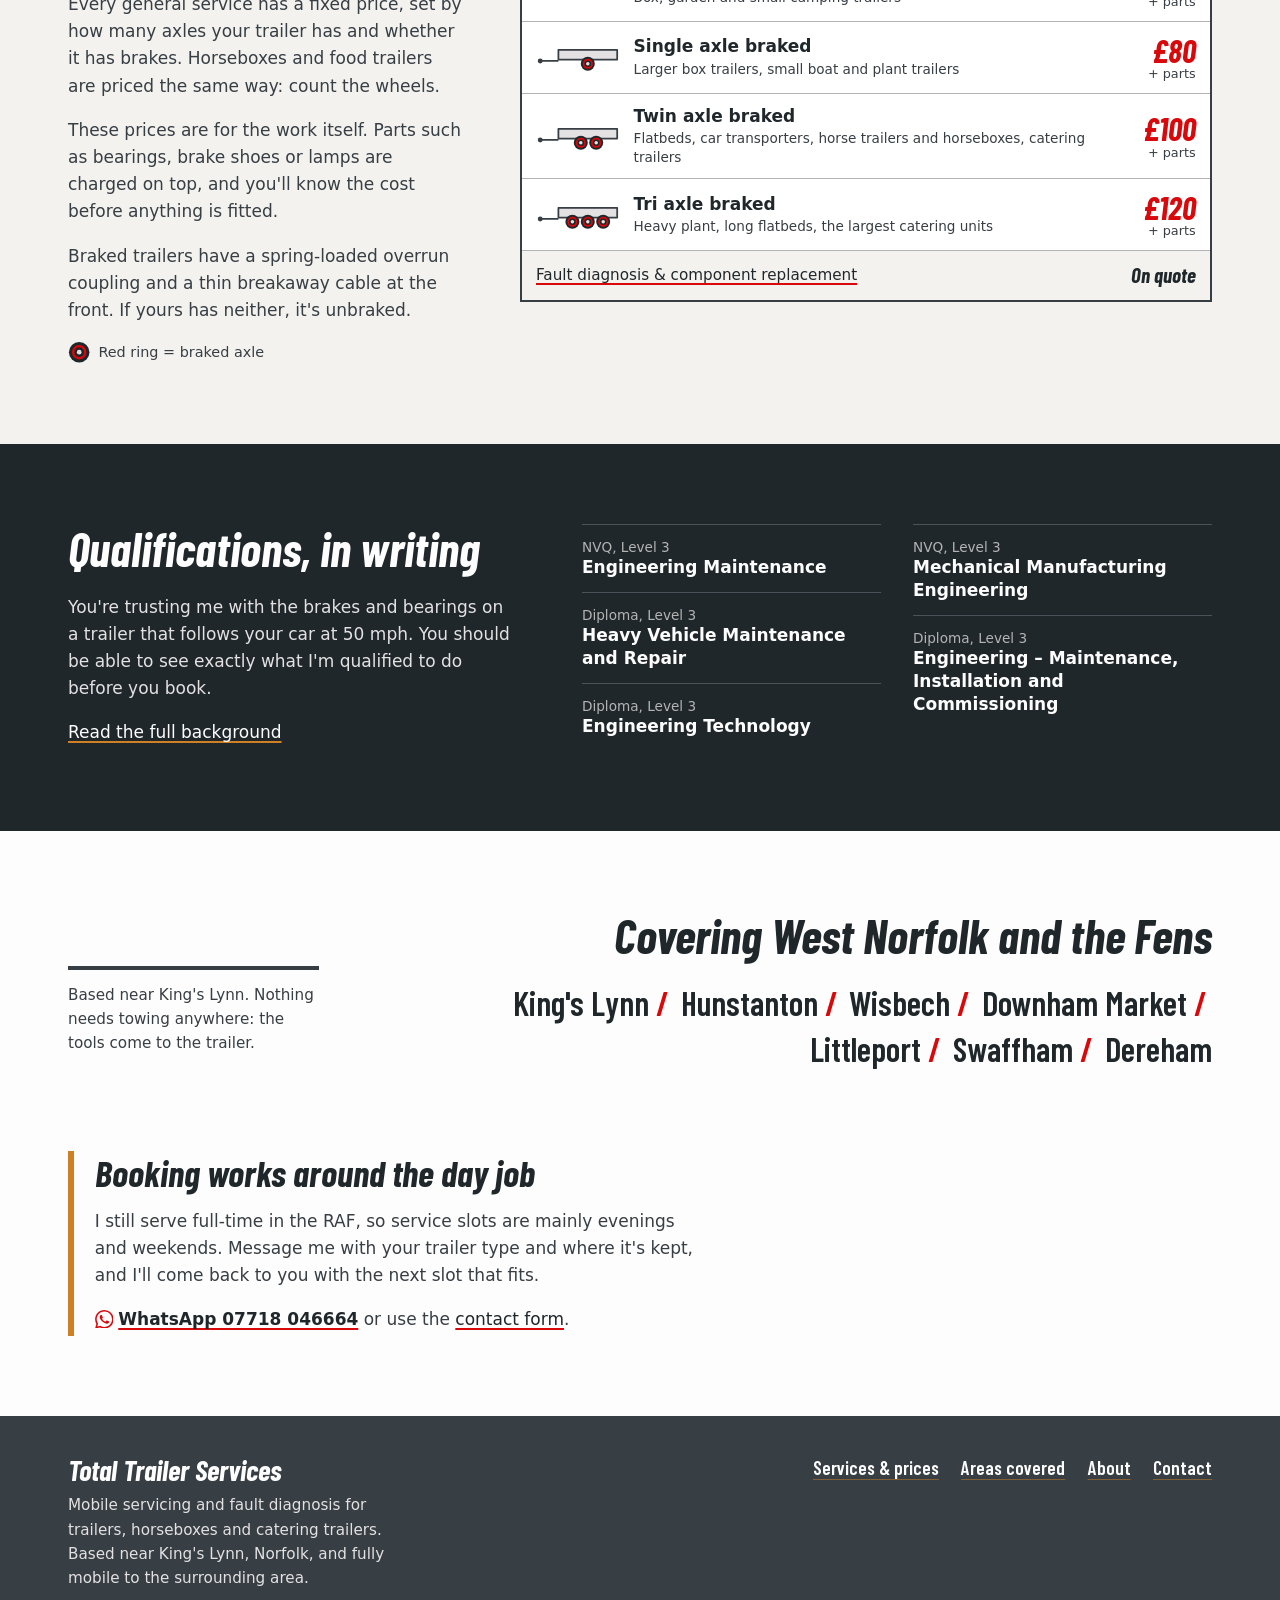
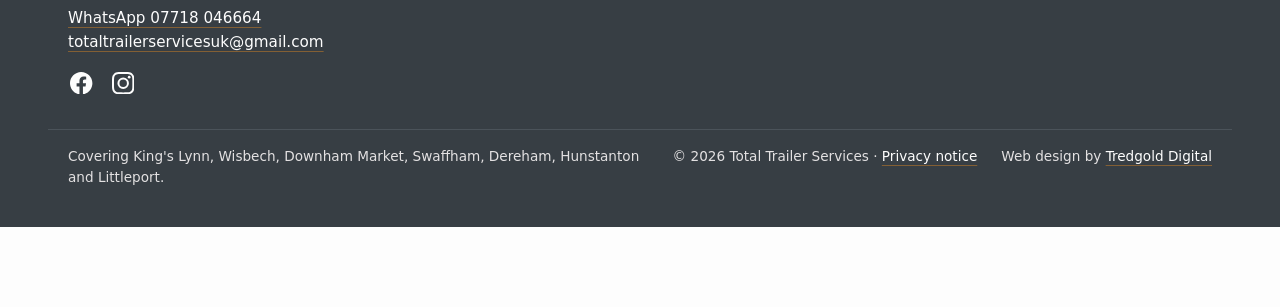
==== commit 10121693: "Make clear that fixed prices cover the work, not parts - "+ parts" under every price in both tables " ====
--- a/index.html
+++ b/index.html
@@ -20,7 +20,8 @@
   <meta name="twitter:image" content="https://totaltrailerservices.com/images/total-trailer-services-og.jpg">
   <meta name="twitter:image:alt" content="Total Trailer Services logo with totaltrailerservices.com - mobile trailer, horsebox and catering trailer servicing in Norfolk">
   <meta name="theme-color" content="#20272b">
-  <link rel="icon" href="favicon.svg" type="image/svg+xml">
+  <link rel="icon" href="favicon-32.png" sizes="32x32" type="image/png">
+  <link rel="icon" href="favicon-16.png" sizes="16x16" type="image/png">
   <link rel="apple-touch-icon" href="apple-touch-icon.png">
   <link rel="preload" href="fonts/barlow-condensed-700-italic-latin.woff2" as="font" type="font/woff2" crossorigin>
   <link rel="stylesheet" href="css/styles.css">
@@ -55,10 +56,10 @@
       "@type": "OfferCatalog",
       "name": "Mobile trailer services",
       "itemListElement": [
-        { "@type": "Offer", "name": "General service – unbraked trailer", "price": "60.00", "priceCurrency": "GBP", "itemOffered": { "@type": "Service", "name": "Unbraked trailer general service", "serviceType": "Mobile trailer servicing" } },
-        { "@type": "Offer", "name": "General service – single axle braked trailer", "price": "80.00", "priceCurrency": "GBP", "itemOffered": { "@type": "Service", "name": "Single axle braked trailer general service", "serviceType": "Mobile trailer servicing" } },
-        { "@type": "Offer", "name": "General service – twin axle braked trailer", "price": "100.00", "priceCurrency": "GBP", "itemOffered": { "@type": "Service", "name": "Twin axle braked trailer general service", "serviceType": "Mobile trailer servicing", "description": "Covers flatbeds, car transporters, horse trailers and towed horseboxes, livestock and catering trailers." } },
-        { "@type": "Offer", "name": "General service – tri axle braked trailer", "price": "120.00", "priceCurrency": "GBP", "itemOffered": { "@type": "Service", "name": "Tri axle braked trailer general service", "serviceType": "Mobile trailer servicing", "description": "Covers heavy plant, long flatbed trailers and the largest catering units." } },
+        { "@type": "Offer", "name": "General service – unbraked trailer", "price": "60.00", "priceCurrency": "GBP", "description": "Fixed price for the work. Parts are charged on top and quoted before fitting.", "itemOffered": { "@type": "Service", "name": "Unbraked trailer general service", "serviceType": "Mobile trailer servicing" } },
+        { "@type": "Offer", "name": "General service – single axle braked trailer", "price": "80.00", "priceCurrency": "GBP", "description": "Fixed price for the work. Parts are charged on top and quoted before fitting.", "itemOffered": { "@type": "Service", "name": "Single axle braked trailer general service", "serviceType": "Mobile trailer servicing" } },
+        { "@type": "Offer", "name": "General service – twin axle braked trailer", "price": "100.00", "priceCurrency": "GBP", "description": "Fixed price for the work. Parts are charged on top and quoted before fitting.", "itemOffered": { "@type": "Service", "name": "Twin axle braked trailer general service", "serviceType": "Mobile trailer servicing", "description": "Covers flatbeds, car transporters, horse trailers and towed horseboxes, livestock and catering trailers." } },
+        { "@type": "Offer", "name": "General service – tri axle braked trailer", "price": "120.00", "priceCurrency": "GBP", "description": "Fixed price for the work. Parts are charged on top and quoted before fitting.", "itemOffered": { "@type": "Service", "name": "Tri axle braked trailer general service", "serviceType": "Mobile trailer servicing", "description": "Covers heavy plant, long flatbed trailers and the largest catering units." } },
         { "@type": "Offer", "name": "Fault diagnosis and component replacement", "description": "Braking system and lighting/wiring fault diagnosis, with component replacement. Quote on request.", "itemOffered": { "@type": "Service", "name": "Trailer fault diagnosis and component replacement", "serviceType": "Trailer fault diagnosis" } }
       ]
     }
@@ -135,7 +136,7 @@
         <h2 id="statement-title" class="statement__lead">No workshop drop-off. No price that changes on the day.</h2>
         <div class="statement__body">
           <p>Getting a trailer serviced usually means hitching it up, towing it to a workshop and leaving it there, often without knowing what it'll cost. Total Trailer Services works the other way round.</p>
-          <p>I come to wherever the trailer is kept, carry out the service there, and charge the fixed price for your type of trailer. If I find a fault that needs more than a service, I'll explain what it is and give you a price before any extra work.</p>
+          <p>I come to wherever the trailer is kept, carry out the service there, and charge the fixed price for your type of trailer, plus any parts it needs. If I find a fault that needs more than a service, I'll explain what it is and give you a price before any extra work.</p>
           <p><a class="link-strong" href="services.html">See everything a general service covers</a></p>
         </div>
       </div>
@@ -147,6 +148,7 @@
         <div class="pricing__intro">
           <h2 id="pricing-title">Find your price by counting the wheels</h2>
           <p>Every general service has a fixed price, set by how many axles your trailer has and whether it has brakes. Horseboxes and food trailers are priced the same way: count the wheels.</p>
+          <p>These prices are for the work itself. Parts such as bearings, brake shoes or lamps are charged on top, and you'll know the cost before anything is fitted.</p>
           <p>Braked trailers have a spring-loaded overrun coupling and a thin breakaway cable at the front. If yours has neither, it's unbraked.</p>
           <p class="legend">
             <svg viewBox="0 0 24 24" aria-hidden="true" focusable="false"><circle class="axle__tyre" cx="12" cy="12" r="11"/><circle class="axle__drum" cx="12" cy="12" r="6.5"/><circle class="axle__hub" cx="12" cy="12" r="2.5"/></svg>
@@ -165,28 +167,28 @@
                 <svg class="axle" viewBox="0 0 120 48" aria-hidden="true" focusable="false"><path class="axle__body" d="M6 30h26M32 14h84v14H32z"/><circle class="axle__hitch" cx="6" cy="30" r="3.5"/><circle class="axle__tyre" cx="74" cy="34" r="10"/><circle class="axle__hub" cx="74" cy="34" r="3"/></svg>
                 <span><span class="jobsheet__name">Unbraked</span><span class="jobsheet__note">Box, garden and small camping trailers</span></span>
               </span></th>
-              <td class="price">£60</td>
+              <td class="price">£60<span class="price__parts">+ parts</span></td>
             </tr>
             <tr>
               <th scope="row"><span class="jobsheet__trailer">
                 <svg class="axle" viewBox="0 0 120 48" aria-hidden="true" focusable="false"><path class="axle__body" d="M6 30h26M32 14h84v14H32z"/><circle class="axle__hitch" cx="6" cy="30" r="3.5"/><circle class="axle__tyre" cx="74" cy="34" r="10"/><circle class="axle__drum" cx="74" cy="34" r="6"/><circle class="axle__hub" cx="74" cy="34" r="2.5"/></svg>
                 <span><span class="jobsheet__name">Single axle braked</span><span class="jobsheet__note">Larger box trailers, small boat and plant trailers</span></span>
               </span></th>
-              <td class="price">£80</td>
+              <td class="price">£80<span class="price__parts">+ parts</span></td>
             </tr>
             <tr>
               <th scope="row"><span class="jobsheet__trailer">
                 <svg class="axle" viewBox="0 0 120 48" aria-hidden="true" focusable="false"><path class="axle__body" d="M6 30h26M32 14h84v14H32z"/><circle class="axle__hitch" cx="6" cy="30" r="3.5"/><circle class="axle__tyre" cx="64" cy="34" r="10"/><circle class="axle__drum" cx="64" cy="34" r="6"/><circle class="axle__hub" cx="64" cy="34" r="2.5"/><circle class="axle__tyre" cx="86" cy="34" r="10"/><circle class="axle__drum" cx="86" cy="34" r="6"/><circle class="axle__hub" cx="86" cy="34" r="2.5"/></svg>
                 <span><span class="jobsheet__name">Twin axle braked</span><span class="jobsheet__note">Flatbeds, car transporters, horse trailers and horseboxes, catering trailers</span></span>
               </span></th>
-              <td class="price">£100</td>
+              <td class="price">£100<span class="price__parts">+ parts</span></td>
             </tr>
             <tr>
               <th scope="row"><span class="jobsheet__trailer">
                 <svg class="axle" viewBox="0 0 120 48" aria-hidden="true" focusable="false"><path class="axle__body" d="M6 30h26M32 14h84v14H32z"/><circle class="axle__hitch" cx="6" cy="30" r="3.5"/><circle class="axle__tyre" cx="52" cy="34" r="10"/><circle class="axle__drum" cx="52" cy="34" r="6"/><circle class="axle__hub" cx="52" cy="34" r="2.5"/><circle class="axle__tyre" cx="74" cy="34" r="10"/><circle class="axle__drum" cx="74" cy="34" r="6"/><circle class="axle__hub" cx="74" cy="34" r="2.5"/><circle class="axle__tyre" cx="96" cy="34" r="10"/><circle class="axle__drum" cx="96" cy="34" r="6"/><circle class="axle__hub" cx="96" cy="34" r="2.5"/></svg>
                 <span><span class="jobsheet__name">Tri axle braked</span><span class="jobsheet__note">Heavy plant, long flatbeds, the largest catering units</span></span>
               </span></th>
-              <td class="price">£120</td>
+              <td class="price">£120<span class="price__parts">+ parts</span></td>
             </tr>
           </tbody>
           <tfoot>
--- a/css/styles.css
+++ b/css/styles.css
@@ -285,6 +285,8 @@
 .price {
   font: 700 italic 2rem/1 var(--display); color: var(--red); white-space: nowrap;
 }
+/* '+ parts' sits under the figure in body type so the red price still leads. */
+.price__parts { display: block; margin-top: .15rem; font: 400 .8rem/1 var(--body); color: var(--charcoal); }
 .jobsheet tfoot td { background: var(--sheet); font-size: .95rem; }
 .jobsheet tfoot .price { font-size: 1.3rem; color: var(--tyre); }
 @media (max-width: 26em) {
